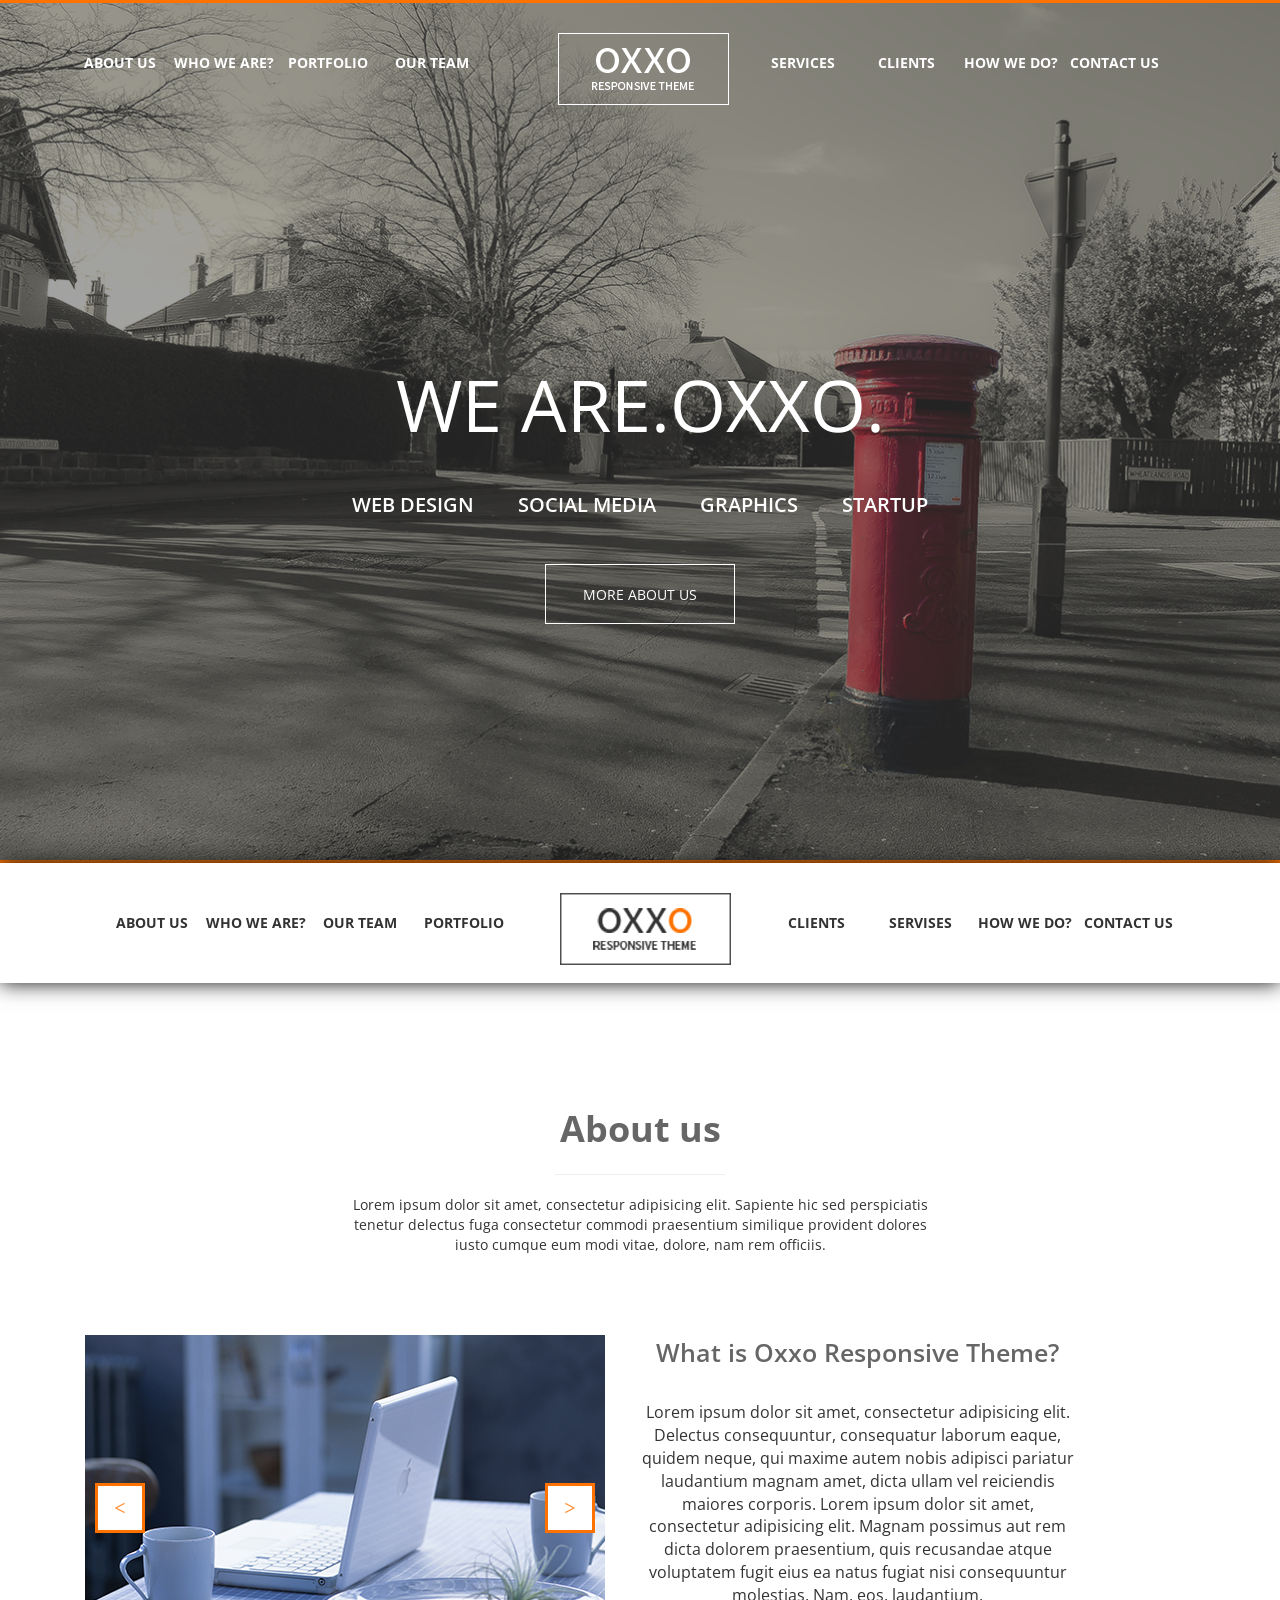
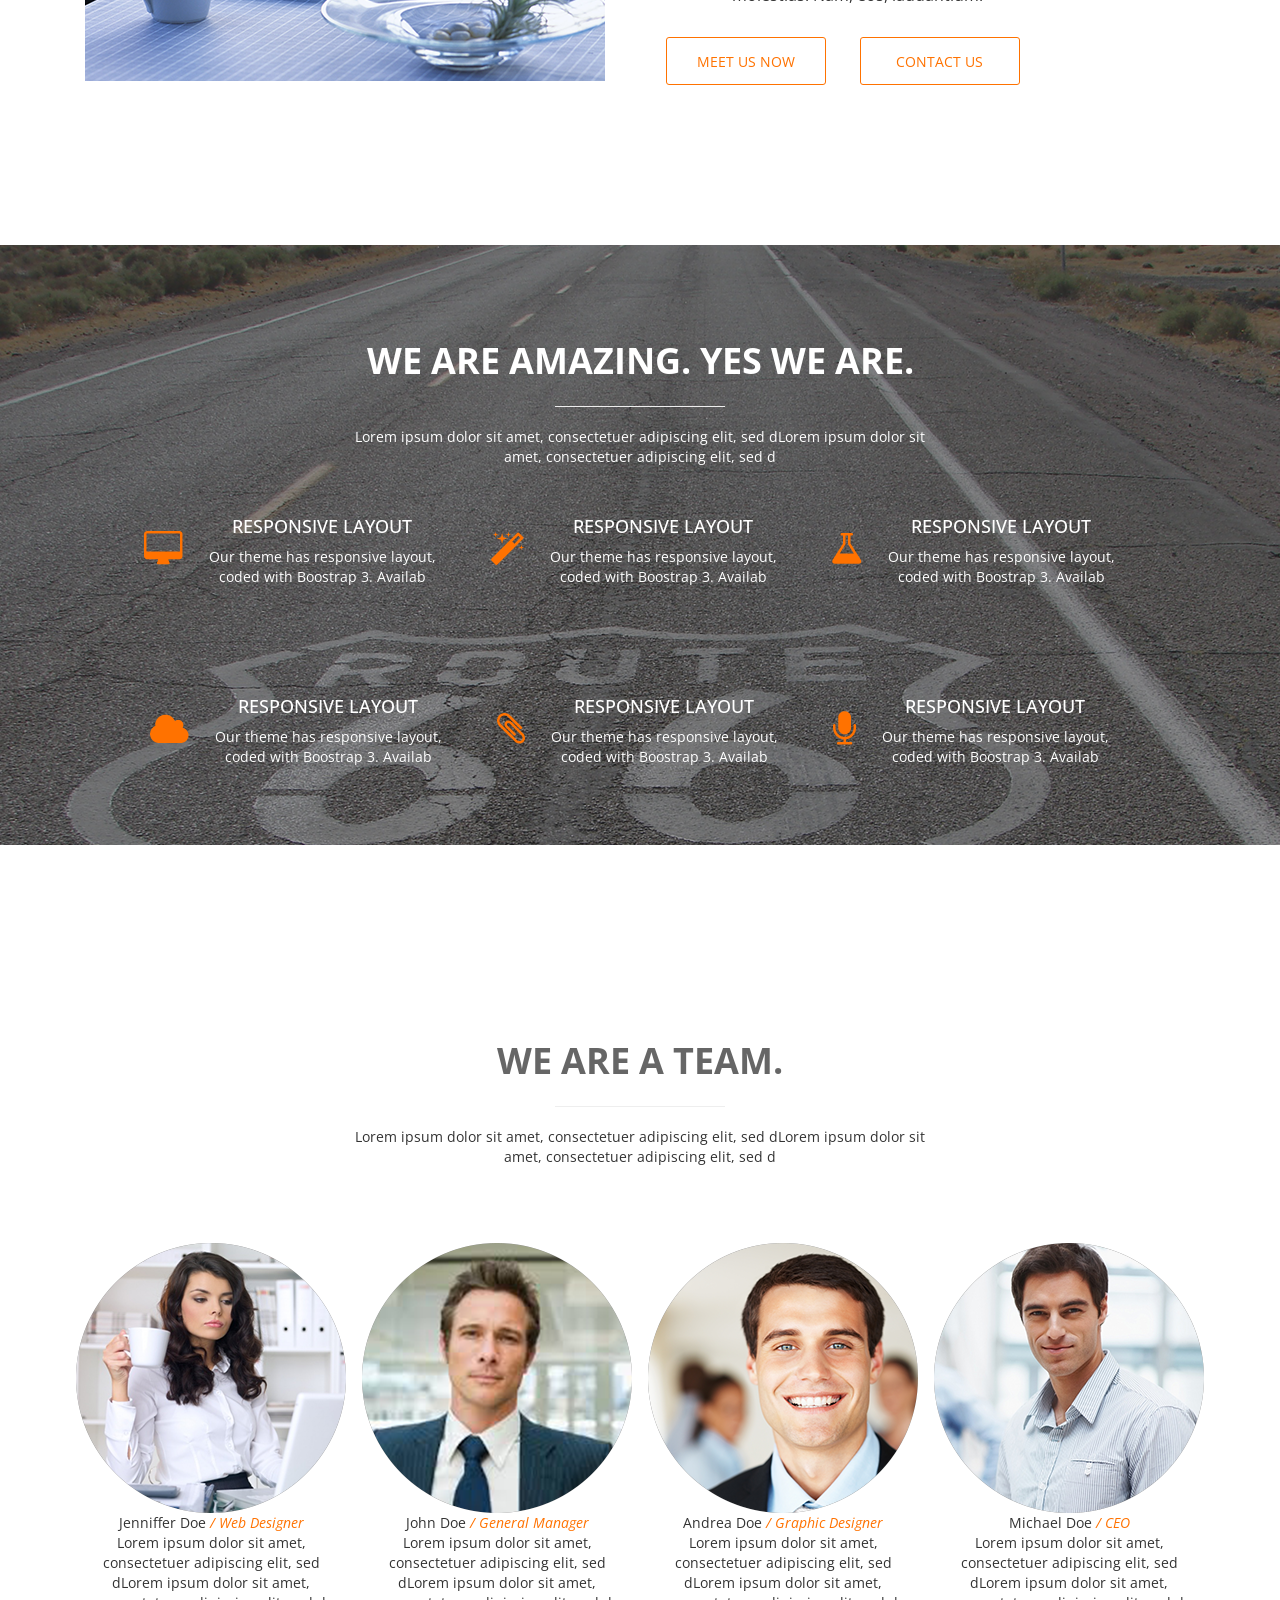
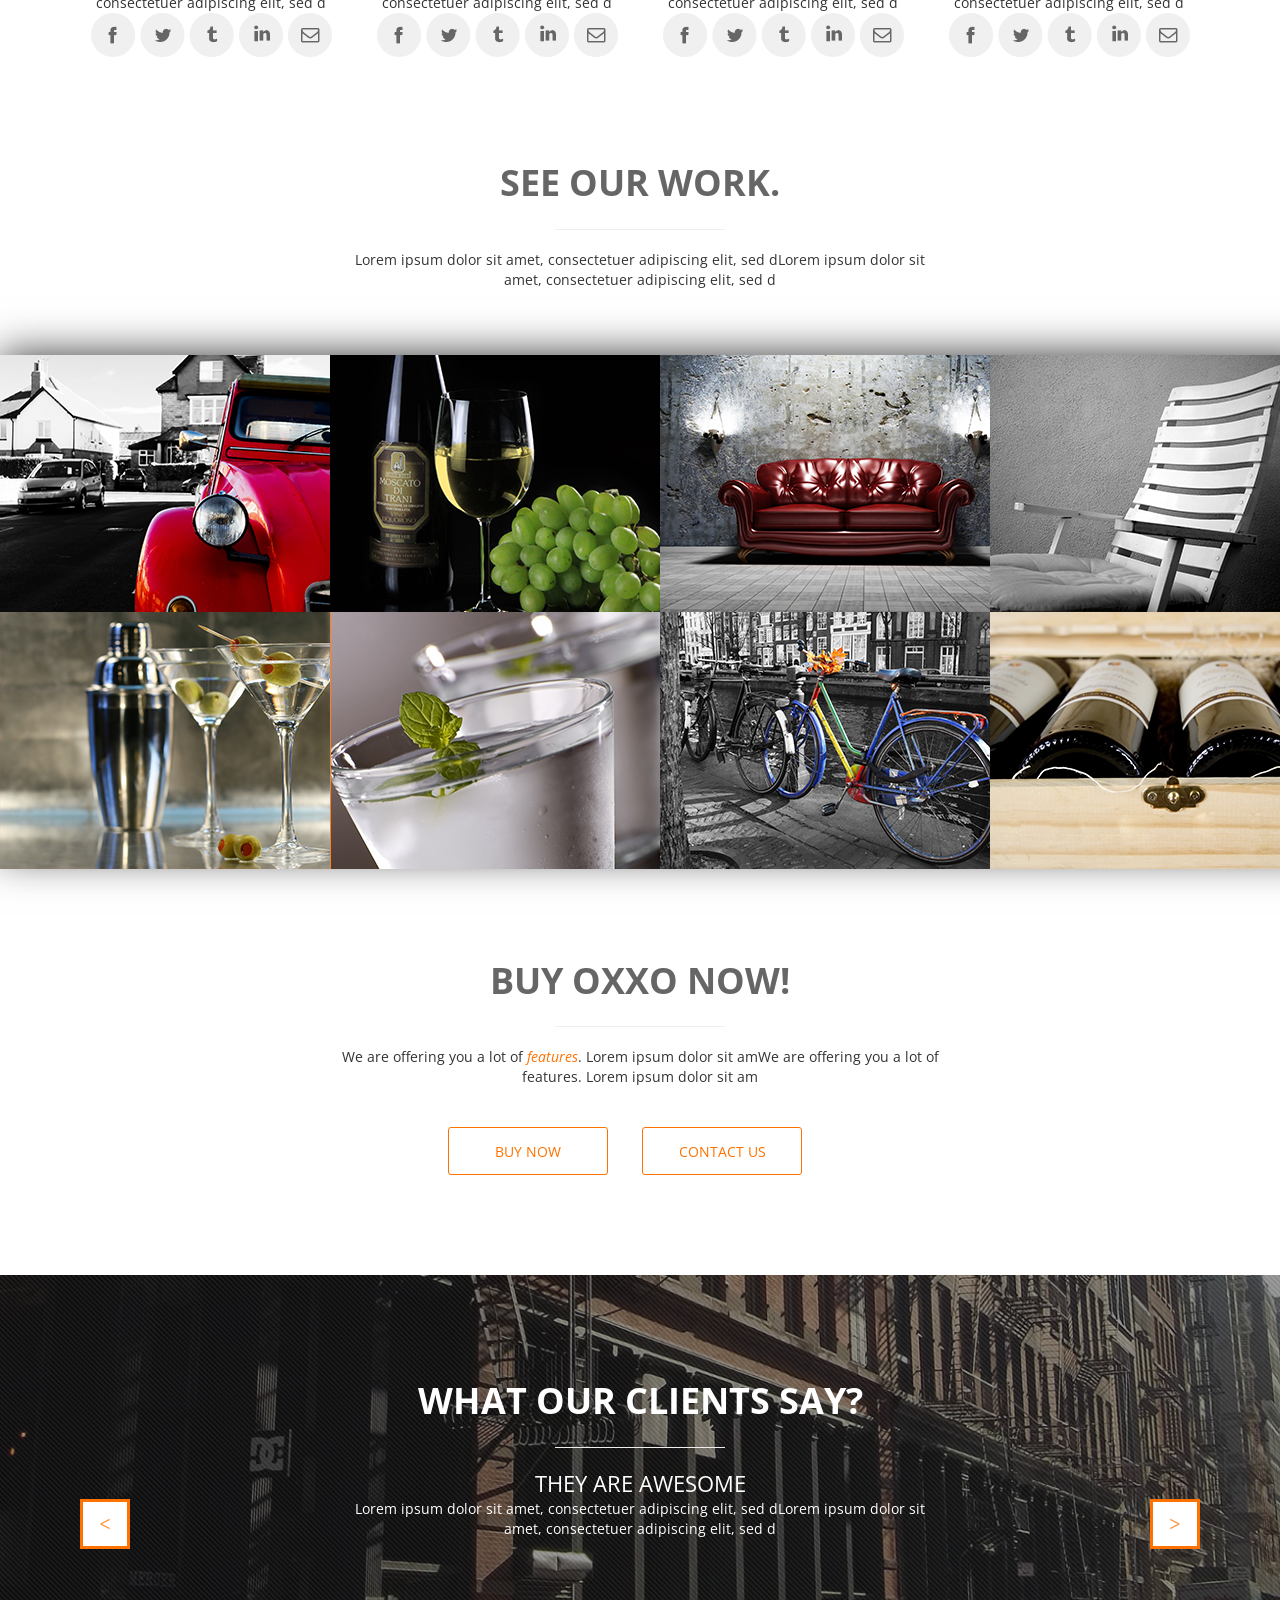
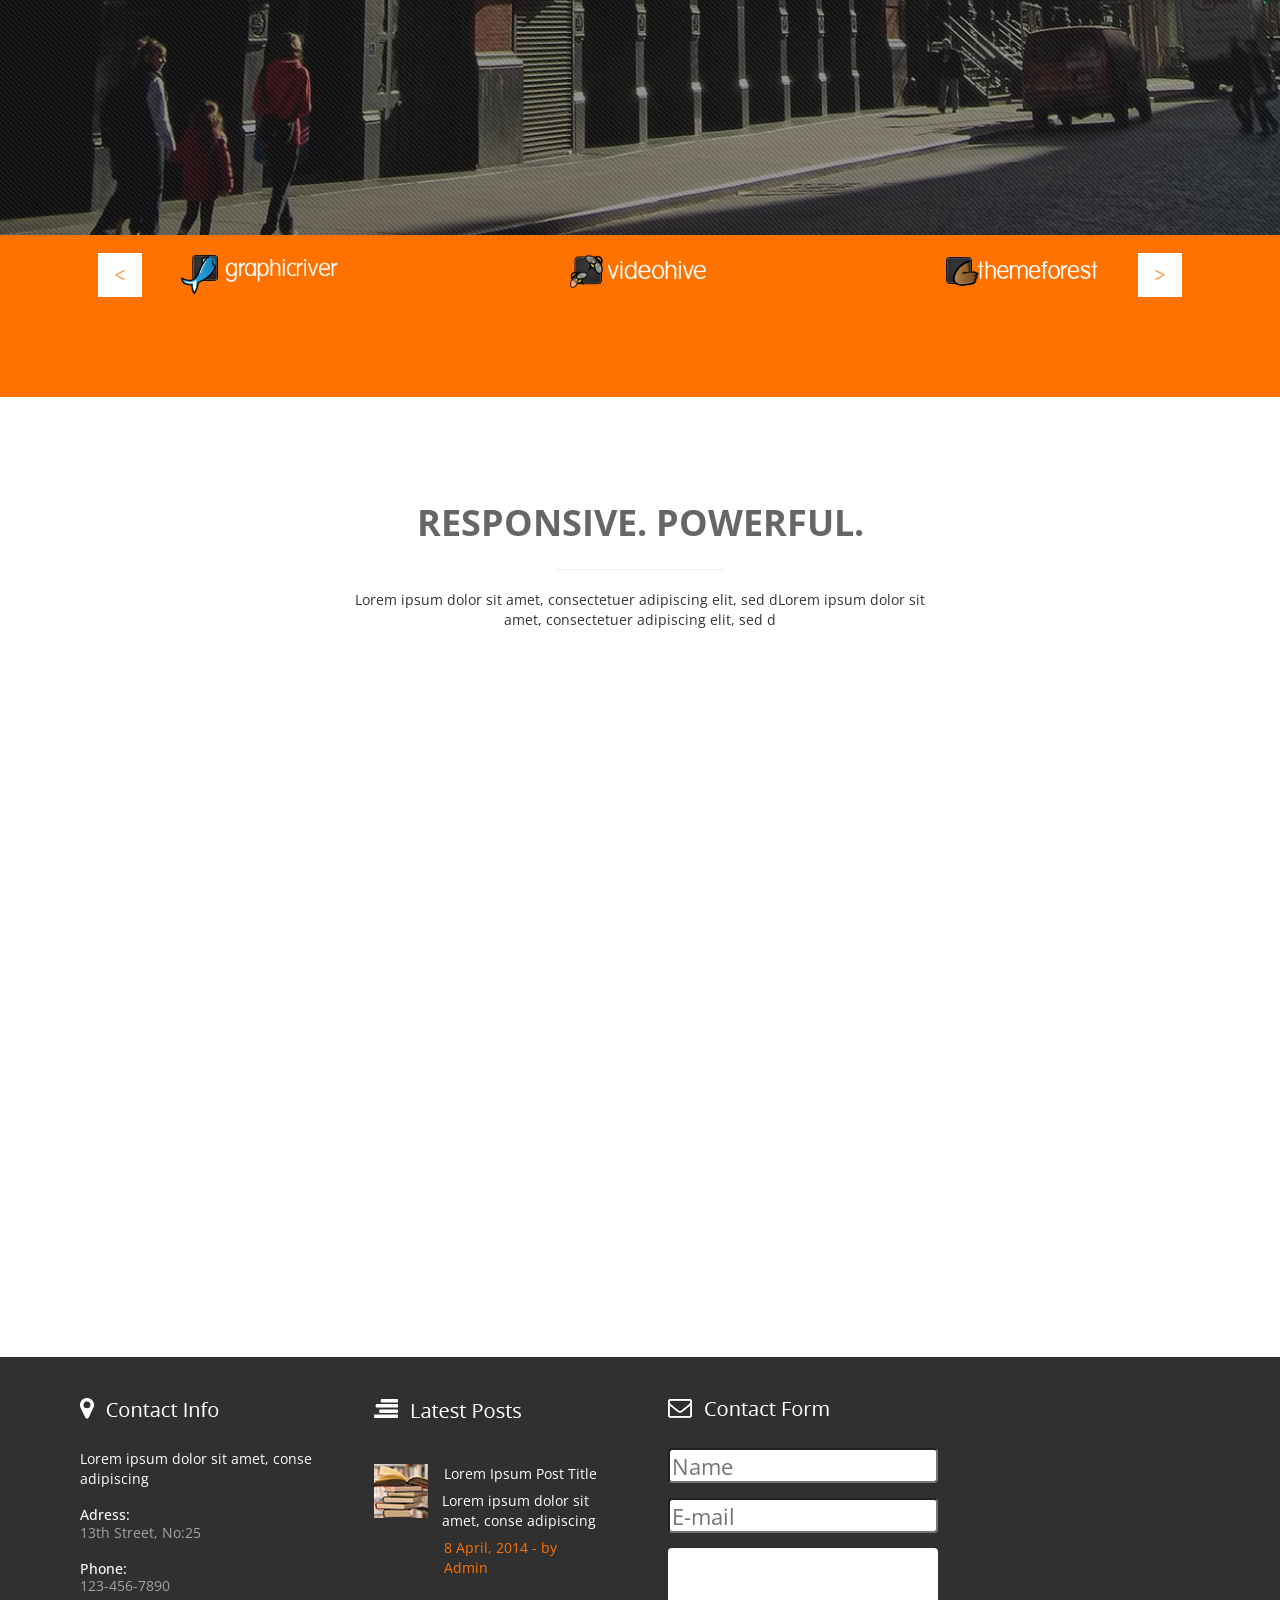
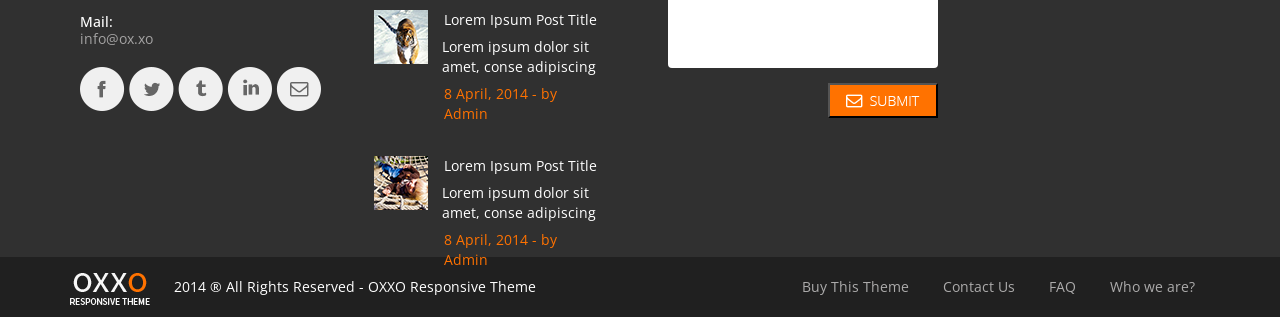
==== OXX/index.html @ 6d722ec5 "Add files via upload" ====
<!DOCTYPE html>
<html lang="en">
<head>
    <meta charset="UTF-8">
    <meta name="viewport" content="width=device-width, initial-scale=1">
    <title>OXXO</title>
    
    <!--  Adding styles -->
    <link rel="stylesheet" href="assets/css/bootstrap-theme.css">
    <link rel="stylesheet" href="assets/css/bootstrap.css">
    <link rel="stylesheet" href="assets/css/style.css">
    <link rel="stylesheet" type="text/css" href="slick/slick/slick.css"/>
    <link rel="stylesheet" type="text/css" href="slick/slick/slick-theme.css"/>
    <!--  Adding scripts -->
    <script type="text/javascript" src="assets/js/jquery-3.1.1.min.js"></script>
    <script type="text/javascript" src="assets/js/bootstrap.js"></script>
    <script type="text/javascript" src="assets/js/dics_par.js"></script>
    <script type="text/javascript" src="assets/js/slider.js"></script>
    <script type="text/javascript" src="assets/js/top_menu_script.js"></script>
</head>
<body>
    <div id="wrapper">
        <div id="headerMain" class="container-fluid block_860">
            <div id="header" class="header container">
                <ul class="navbar_ox navbar_ox_hdr col-lg-5 col-md-5" id="l_nav">
                    <li>About us</li>
                    <li>Who we are?</li>
                    <li>Portfolio</li>
                    <li>our team</li>
                </ul>
                <div class="col-lg-2 col-md-2"><a href="#" class="logo" id="logo_light"></a></div>
                <ul class="navbar_ox navbar_ox_hdr clo-lg-5 col-md-5" id="r_nav">
                    <li>Services</li>
                    <li>clients</li>
                    <li>how we do?</li>
                    <li>contact us</li>
                </ul>
            </div>
            <div id="disc" class="container">
                <div id="hdr_dics">we are.oxxo.</div>
                <div id="main_disc">
                    <ul>
                        <li>web design</li>
                        <li>social media</li>
                        <li>graphics</li>
                        <li>startup</li>
                    </ul>
                </div>
                <a href="#"><div id="btn_disc">More about us</div></a>
            </div>
        </div>
        <div class="aboutUs block_860 container-fluid">
            <div class="hdr_about header" id="hdr_about">
                 <div class="container">
                     <ul class="navbar_ox navbar_ox_abt col-lg-5 col-md-5" id="l_nav_abtus">
                    <li class="abt_top_menu top_menu"><p>About us</p></li>
                    <li class="who_top_menu top_menu"><p>Who we are?</p></li>
                    <li class="tm_top_menu top_menu"><p>our team</p></li>
                    <li class="prt_top_menu top_menu"><p>portfolio</p></li>
                </ul>
                <div class="col-lg-2 col-md-2"><a href="#" class="logo" id="logo_dark"></a></div>
                <ul class="navbar_ox navbar_ox_abt clo-lg-5 col-md-5" id="r_nav_abtus">
                    <li class="cl_top_menu top_menu"><p>clients</p></li>
                    <li class="srvs_top_menu top_menu"><p>servises</p></li>
                    <li class="how_top_menu top_menu"><p>how we do?</p></li>
                    <li class="cont_top_menu top_menu"><p>contact us</p></li>
                </ul>
                 </div>
            </div>
            <div class="container">
                <div id="abt_disc" class="desc_all">
                    <div id="abt_desc_head" class="hdr_hdr">About us</div>
                    <hr class="hdr_hr">
                    <div id="abt_desc_info" class="hdr_info">Lorem ipsum dolor sit amet, consectetur adipisicing elit. Sapiente hic sed perspiciatis tenetur delectus fuga consectetur commodi praesentium similique provident dolores iusto cumque eum modi vitae, dolore, nam rem officiis.</div>
                </div>
                <div id="ox_resp_th">
                    <div class="slider_resp_th col-lg-6 col-md-6">
                       <div class="slide">
                            <div id="slide_1" class="slider_abt"><img src="assets/images/slider_resp_th_1.png" alt=""></div>
                       </div>
                        <div class="slide">
                            <div id="slide_2" class="slider_abt"><img src="assets/images/slider_resp_th_1.png" alt=""></div>
                       </div>
                    </div>
                    <div id="desc_resp_th" class="col-lg-5 col-md-5">
                        <div id="desc_resp_th_hdr">What is Oxxo Responsive Theme?</div>
                        <div id="desc_resp_th_desc">Lorem ipsum dolor sit amet, consectetur adipisicing elit. Delectus consequuntur, consequatur laborum eaque, quidem neque, qui maxime autem nobis adipisci pariatur laudantium magnam amet, dicta ullam vel reiciendis maiores corporis. Lorem ipsum dolor sit amet, consectetur adipisicing elit. Magnam possimus aut rem dicta dolorem praesentium, quis recusandae atque voluptatem fugit eius ea natus fugiat nisi consequuntur molestias. Nam, eos, laudantium.</div>
                        <a href=""><div class="desc_resp_th_btn">meet us now</div></a>
                        <a href=""><div class="desc_resp_th_btn">contact us</div></a>
                    </div>
                </div>
            </div>
        </div>
        <div class="container-fluid" id="section">
            <div id="selection_header" class="desc_all">
                <div id="select_desc_hdr" class="hdr_hdr">WE ARE AMAZING. YES WE ARE.</div>
                <hr class="hdr_hr">
                <div id="select_desc_info" class="hdr_info">Lorem ipsum dolor sit amet, consectetuer adipiscing elit, sed dLorem ipsum dolor sit amet, consectetuer adipiscing elit, sed d</div>
            </div>
            <div id="propMain">
                <div class="props">
                    <div class="prop">
                        <img src="assets/images/prop_1.png" alt="">
                        <div class="prop_desc">
                            <h4>RESPONSIVE LAYOUT</h4>
                            <p>Our theme has responsive layout, coded with Boostrap 3. Availab</p>
                        </div>
                    </div>
                    <div class="prop">
                        <img src="assets/images/prop_2.png" alt="">
                        <div class="prop_desc">
                            <h4>RESPONSIVE LAYOUT</h4>
                            <p>Our theme has responsive layout, coded with Boostrap 3. Availab</p>
                        </div>
                    </div>
                    <div class="prop">
                        <img src="assets/images/prop_3.png" alt="">
                        <div class="prop_desc">
                            <h4>RESPONSIVE LAYOUT</h4>
                            <p>Our theme has responsive layout, coded with Boostrap 3. Availab</p>
                        </div>
                    </div>
                </div>
                <div class="props" id="props_2">
                    <div class="prop">
                        <img src="assets/images/prop_4.png" alt="">
                        <div class="prop_desc">
                            <h4>RESPONSIVE LAYOUT</h4>
                            <p>Our theme has responsive layout, coded with Boostrap 3. Availab</p>
                        </div>
                    </div>
                    <div class="prop">
                        <img src="assets/images/prop_5.png" alt="">
                        <div class="prop_desc">
                            <h4>RESPONSIVE LAYOUT</h4>
                            <p>Our theme has responsive layout, coded with Boostrap 3. Availab</p>
                        </div>
                    </div>
                    <div class="prop">
                        <img src="assets/images/prop_6.png" alt="">
                        <div class="prop_desc">
                            <h4>RESPONSIVE LAYOUT</h4>
                            <p>Our theme has responsive layout, coded with Boostrap 3. Availab</p>
                        </div>
                    </div>
                </div>
            </div>
        </div>
        <div id="teamMain" class="container">
            <div id="team_desc_top" class="desc_all">
                <div id="team_desc_top_hdr" class="hdr_hdr">WE ARE A TEAM.</div>
                <hr class="hdr_hr">
                <div id="team_dest_top_info" class="hdr_info">Lorem ipsum dolor sit amet, consectetuer adipiscing elit, sed dLorem ipsum dolor sit amet, consectetuer adipiscing elit, sed d</div>
            </div>
            <div id="team_ppl">
                <div class="pers_team">
                    <img src="assets/images/pers_team_1.png" alt="">
                    <div class="name-place">Jenniffer Doe <i>/ Web Designer</i></div>
                    <div class="pers_info">Lorem ipsum dolor sit amet, consectetuer adipiscing elit, sed dLorem ipsum dolor sit amet, consectetuer adipiscing elit, sed d</div>
                    <div class="social"><a href=""><img src="assets/images/social_1.png" alt=""></a></div>
                    <div class="social"><a href=""><img src="assets/images/social_2.png" alt=""></a></div>
                    <div class="social"><a href=""><img src="assets/images/social_3.png" alt=""></a></div>
                    <div class="social"><a href=""><img src="assets/images/social_4.png" alt=""></a></div>
                    <div class="social"><a href=""><img src="assets/images/social_5.png" alt=""></a></div>
                </div>
                <div class="pers_team">
                    <img src="assets/images/pers_team_2.png" alt="">
                    <div class="name-place">John Doe <i>/ General Manager</i></div>
                    <div class="pers_info">Lorem ipsum dolor sit amet, consectetuer adipiscing elit, sed dLorem ipsum dolor sit amet, consectetuer adipiscing elit, sed d</div>
                    <div class="social"><a href=""><img src="assets/images/social_1.png" alt=""></a></div>
                    <div class="social"><a href=""><img src="assets/images/social_2.png" alt=""></a></div>
                    <div class="social"><a href=""><img src="assets/images/social_3.png" alt=""></a></div>
                    <div class="social"><a href=""><img src="assets/images/social_4.png" alt=""></a></div>
                    <div class="social"><a href=""><img src="assets/images/social_5.png" alt=""></a></div>
                </div>
                <div class="pers_team">
                    <img src="assets/images/pers_team_3.png" alt="">
                    <div class="name-place">Andrea Doe <i>/ Graphic Designer</i></div>
                    <div class="pers_info">Lorem ipsum dolor sit amet, consectetuer adipiscing elit, sed dLorem ipsum dolor sit amet, consectetuer adipiscing elit, sed d</div>
                    <div class="social"><a href=""><img src="assets/images/social_1.png" alt=""></a></div>
                    <div class="social"><a href=""><img src="assets/images/social_2.png" alt=""></a></div>
                    <div class="social"><a href=""><img src="assets/images/social_3.png" alt=""></a></div>
                    <div class="social"><a href=""><img src="assets/images/social_4.png" alt=""></a></div>
                    <div class="social"><a href=""><img src="assets/images/social_5.png" alt=""></a></div>
                </div>
                <div class="pers_team">
                    <img src="assets/images/pers_team_4.png" alt="">
                    <div class="name-place">Michael Doe <i>/ CEO</i></div>
                    <div class="pers_info">Lorem ipsum dolor sit amet, consectetuer adipiscing elit, sed dLorem ipsum dolor sit amet, consectetuer adipiscing elit, sed d</div>
                    <div class="social"><a href=""><img src="assets/images/social_1.png" alt=""></a></div>
                    <div class="social"><a href=""><img src="assets/images/social_2.png" alt=""></a></div>
                    <div class="social"><a href=""><img src="assets/images/social_3.png" alt=""></a></div>
                    <div class="social"><a href=""><img src="assets/images/social_4.png" alt=""></a></div>
                    <div class="social"><a href=""><img src="assets/images/social_5.png" alt=""></a></div>
                </div>
            </div>
            <div class="desc_all" id="c_our_work">
                <div id="c_our_hdr" class="hdr_hdr">SEE OUR WORK.</div>
                <hr class="hdr_hr">
                <div id="c_our_info" class="hdr_info">Lorem ipsum dolor sit amet, consectetuer adipiscing elit, sed dLorem ipsum dolor sit amet, consectetuer adipiscing elit, sed d</div>
            </div>
        </div>
        <div id="portfolioMain" class="container-flux">
            <div class="portfolio-row">
                <div class="port" id="port_1"></div>
                <div class="port" id="port_2"></div>
                <div class="port" id="port_3"></div>
                <div class="port" id="port_4"></div>
            </div>
            <div class="portfolio-row">
                <div class="port" id="port_5"></div>
                <div class="port" id="port_6"></div>
                <div class="port" id="port_7"></div>
                <div class="port" id="port_8"></div>
            </div>
        </div>
        <div id="buyMain">
            <div id="buy_desc" class="desc_all">
                <div class="hdr_hdr">BUY OXXO NOW!</div>
                <hr class="hdr_hr">
                <div class="hdr_info" id="buy_info">We are offering you a lot of <i>features</i>. Lorem ipsum dolor sit amWe are offering you a lot of features. Lorem ipsum dolor sit am</div>
            </div>
            <a href=""><div class="desc_resp_th_btn">buy now</div></a>
            <a href=""><div class="desc_resp_th_btn">contact us</div></a>
        </div>
        <div class="s_client_main">
            <div class="s_client_top container-fluid">
               <div class="hdr_hdr s_client_hdr">WHAT OUR CLIENTS SAY?</div>
                <hr class="hdr_hr">
                <div class="s_client_slider container">
                   
                    <div class="desc_all">
                        <div class="hdr_p s_client_p">THEY ARE AWESOME</div>
                        <div class="hdr_info s_client_info">Lorem ipsum dolor sit amet, consectetuer adipiscing elit, sed dLorem ipsum dolor sit amet, consectetuer adipiscing elit, sed d</div>
                    </div>
                    <div class="desc_all">
                        <div class="hdr_p s_client_p">THEY ARE AWESOME</div>
                        <div class="hdr_info s_client_info">Lorem ipsum dolor sit amet, consectetuer adipiscing elit, sed dLorem ipsum dolor sit amet, consectetuer adipiscing elit, sed d
                        , consectetuer adipiscing elit, sed dLorem ipsum dolor sit amet, consec, consectetuer adipiscing elit, sed dLorem ipsum dolor sit amet, consect, consectetuer adipiscing elit, sed dLorem ipsum dolor sit amet, consect</div>
                        
                    </div>
                </div>
            </div>
            <div id="technMain" class="container-fluid">
                <div id="tech" class="container">
                    <div class="tech_slider">
                        <div class="cur_techn"><img src="assets/images/cur_techn_1.png" alt=""></div>
                        <div class="cur_techn"><img src="assets/images/cur_techn_2.png" alt=""></div>
                        <div class="cur_techn"><img src="assets/images/cur_techn_3.png" alt=""></div>
                        <div class="cur_techn"><img src="assets/images/cur_techn_4.png" alt=""></div>
                        <div class="cur_techn"><img src="assets/images/cur_techn_5.png" alt=""></div>
                        <div class="cur_techn"><img src="assets/images/cur_techn_6.png" alt=""></div>
                    </div>
                </div>
            </div>
        </div>
        <div id="how_do">
            <div class="desc_all"><div class="hdr_hdr">RESPONSIVE. POWERFUL.</div>
            <hr class="hdr_hr">
            <div class="hdr_info">Lorem ipsum dolor sit amet, consectetuer adipiscing elit, sed dLorem ipsum dolor sit amet, consectetuer adipiscing elit, sed d</div>
            </div>
            <div class="container-fluid">
        
            </div>
        </div>
        <footer class="footerMain">
            <div id="footer_top">
                <div class="container">
                    <div id="footer_main_inf">
                    <div class="footer_info_main">
                        <div class="footer_info_zag">
                            <img src="assets/images/footer_info_zag_1.png" alt="">
                            </div>
                            <div id="footer_info_text" class="f_i">Lorem ipsum dolor sit amet, conse adipiscing</div>
                            <div id="footer_info_adress" class="f_i">
                                <h5>Adress:</h5>
                                <p>13th Street, No:25</p>
                            </div>
                            <div id="footer_info_phone" class="f_i">
                                <h5>Phone:</h5>
                                <p>123-456-7890</p>
                            </div>
                            <div id="footer_info_mail" class="f_i">
                                <h5>Mail:</h5>
                                <p>info@ox.xo</p>
                            </div>
                            <div id="footer_socials">
                                <div class="social"><a href=""><img src="assets/images/social_1.png" alt=""></a></div>
                                <div class="footer_social"><a href=""><img src="assets/images/social_2.png" alt=""></a></div>
                                <div class="footer_social"><a href=""><img src="assets/images/social_3.png" alt=""></a></div>
                                <div class="footer_social"><a href=""><img src="assets/images/social_4.png" alt=""></a></div>
                                <div class="footer_social"><a href=""><img src="assets/images/social_5.png" alt=""></a></div>
                            </div>
                    </div>
<!--
                        <div class="footer_info_main">
                        <div class="footer_info_zag">
                            <img src="assets/images/footer_info_zag_1.png" alt="">
                            </div>
                            <div id="footer_info_text" class="f_i">Lorem ipsum dolor sit amet, conse adipiscing</div>
                            <div id="footer_info_adress" class="f_i">
                                <h5>Adress:</h5>
                                <p>13th Street, No:25</p>
                            </div>
                            <div id="footer_info_phone" class="f_i">
                                <h5>Phone:</h5>
                                <p>123-456-7890</p>
                            </div>
                            <div id="footer_info_mail" class="f_i">
                                <h5>Mail:</h5>
                                <p>info@ox.xo</p>
                            </div>
                            <div id="footer_socials">
                                <div class="social"><a href=""><img src="assets/images/social_1.png" alt=""></a></div>
                                <div class="footer_social"><a href=""><img src="assets/images/social_2.png" alt=""></a></div>
                                <div class="footer_social"><a href=""><img src="assets/images/social_3.png" alt=""></a></div>
                                <div class="footer_social"><a href=""><img src="assets/images/social_4.png" alt=""></a></div>
                                <div class="footer_social"><a href=""><img src="assets/images/social_5.png" alt=""></a></div>
                            </div>
                    </div>
-->
                    <div class="footer_info_main">
                        <div class="footer_info_zag">
                            <img src="assets/images/footer_info_zag_2.png" alt="">
                            </div>
                            <div class="footer_news">
                                <img src="assets/images/news_img_1.png" alt="">
                                <div class="footer_news_desc">
                                    <div class="news_zag">Lorem Ipsum Post Title</div>
                                    <div class="news_info">Lorem ipsum dolor sit amet, conse adipiscing </div>
                                    <div class="news_date">8 April, 2014 - by Admin</div>
                                    </div>
                            </div>
                            <div class="footer_news">
                                <img src="assets/images/news_img_2.png" alt="">
                                <div class="footer_news_desc">
                                    <div class="news_zag">Lorem Ipsum Post Title</div>
                                    <div class="news_info">Lorem ipsum dolor sit amet, conse adipiscing </div>
                                    <div class="news_date">8 April, 2014 - by Admin</div>
                                    </div>
                            </div>
                            <div class="footer_news">
                                <img src="assets/images/news_img_3.png" alt="">
                               <div class="footer_news_desc">
                                    <div class="news_zag">Lorem Ipsum Post Title</div>
                                    <div class="news_info">Lorem ipsum dolor sit amet, conse adipiscing </div>
                                    <div class="news_date">8 April, 2014 - by Admin</div>
                                    </div>
                            </div>
                    </div>
                    
                    <div class="footer_info_main">
                        <div class="footer_info_zag">
                            <img src="assets/images/footer_info_zag_4.png" alt="">
                            </div>
                        <input placeholder="Name" type="text" class="con_field con_field_inp" id="name_field">
                        <input placeholder="E-mail" type="email" class="con_field con_field_inp" id="email">
                        <div contenteditable="true" class="con_field" id="mes_field"></div>
                        <input id="mes_submit" type="button"> 
                    </div>
                    </div>
                </div>
            </div>
            <div id="footer_bot">
                <div class="container">
                    <div id="footer_logo"><img src="assets/images/footer_logo.png" alt=""></div>
                    <div id="footer_copy">2014 ® All Rights Reserved - OXXO Responsive Theme </div>
                    <div class="footer_ul">
                        <li><a href="">Buy This Theme</a></li>
                        <li><a href="">Contact Us</a></li>
                        <li><a href="">FAQ</a></li>
                        <li><a href="">Who we are?</a></li>
                    </div>
                </div>
            </div>
        </footer>
    </div>
    <script type="text/javascript" src="slick/slick/slick.min.js"></script>
</body>
</html>
---- OXX/assets/css/style.css ----
@import url('https://fonts.googleapis.com/css?family=Open+Sans:400,700,600');

* {
    font-family: Open Sans,sans-serif;
}
.block_860 {
    height: 860px;
    border-top: 3px #ff7200 solid;
    background: #fff;
}
#headerMain {
    border-top: 3px #ff7200 solid;
    background: url(../images/header_bg_image.png) no-repeat center center;
    -webkit-background-size: cover;
    background-size: cover;
}
.header {
    height: 120px;
    line-height: 120px;
    padding: 0;
}
.navbar_ox {
    display: inline-block;
}
.navbar_ox li {
    display: inline-block;
    width: 100px;
    height: 40px;
    line-height: 40px;
    text-align: center;
    border-radius: 4px;
}
.navbar_ox li {
    font-family: Open Sans, sans-serif;
    font-size: 14px;
    font-weight: 700;
    text-transform: uppercase;
    display: inline-block;
    text-decoration: none;
    
}
.navbar_ox_hdr li {
    color: #fff;
}
.navbar_ox li:hover {
    width: 100px;
    height: 40px;
    background: #343434;
}
.navbar_ox_hdr li:hover {
    color: #ff7200;
}
.choosed {
    background: #343434;
    color: #fff;
    z-index: 5;
    border-radius: 4px;
}
.top_menu:hover {
    color: #fff;
    cursor: pointer;
}
.top_menu p {
    margin: 0;
    padding: 0;
}
.top_menu p:hover {
    color: #fff;
}
#l_nav,
#l_nav_abtus {
    float: left;
    
}
#l_nav li
#l_nav_abtus li {
    margin-right: 10px;
}
#r_nav,
#r_nav_abtus {
    float: right;
}
#r_nav li
#r_nav_abtus li {
    margin-left: 10px;
}
.logo {
    height: 72px;
    width: 171px;
    display: inline-block;
    margin: 30px 0;
}
#logo_light {
    background-image: url(../images/logo.png);
}

#disc {
    text-align: center;
    margin: 0 auto;
    text-align: center;
    padding: 0;
    margin-top: 230px;
}
#hdr_dics {
    display: inline-block;
    color: #fff;
    text-transform: uppercase;
    font-size: 72px;
    margin: 0 auto;
    margin-bottom: 35px;
}

#main_disc {
    margin-bottom: 35px;
}
#main_disc ul {
    display: inline-block;
    padding: 0;
    cursor: default;
}
#main_disc ul li {
    display: inline-block;
    margin: 0 20px;
    font-size: 20px;
    font-weight: 600;
    color: #fff;
    text-transform: uppercase;
}
#main_disc ul li:hover {
    color: #ff7200;
    cursor: default;
}
#btn_disc {
    display: inline-block;
    width: 190px;
    height: 60px;
    text-align: center;
    line-height: 60px;
    color: #fff;
    border: 1px #fff solid;
    text-transform: uppercase;
}
.aboutUs {
    padding: 0;
    text-align: center;
    z-index: 2;
}
.hdr_about {
    box-shadow: 0 0 20px #111;
    position: relative;
    background: #fff;
    margin: 0 auto;
    width: 100%;
    z-index: 5;
    
}
.animate {
    padding-top: 120px;
}
.anim {
    position: fixed;
    top: 0;
}
#logo_dark {
    background-image: url(../images/logo_dark.png);
}
#abt_disc {
    margin-top: 120px;
    margin-bottom: 80px;
}
.desc_all {
    text-align: center;
}
.hdr_hdr {
    font-size: 36px;
    font-weight: 700;
    color: #666;
}
.hdr_hr {
    width: 170px;
    color: #666;
}
.hdr_p {
    font-size: 22px;
}
.hdr_info {
    width: 600px;
    display: inline-block;
}
#abt_disc hr {
    background-color: #666;
}
.slider_resp_th {
    width: 550px;
    z-index: 3;
    float: left;
}
.slick-prev,
.slick-next {
    z-index: 3;
}
#desc_resp_th_hdr {
    font-size: 25px;
    font-weight: 600;
    color: #666;
    margin-bottom: 30px;
}
#desc_resp_th_desc {
    font-size: 16px;
    margin-bottom: 30px;
}
.desc_resp_th_btn {
    width: 160px;
    height: 48px;
    background: #fff;
    border: 1px #ff7200 solid;
    border-radius: 3px;
    display: inline-block;
    margin-right: 30px;
    text-align: center;
    line-height: 48px;
    text-transform: uppercase;
    color: #ff7200;
}
.desc_resp_th_btn:hover {
    color: #fff;
    background: #ff7200;
}
#section {
    margin-top: 125px;
    background: url(../images/section_bg.png) no-repeat center bottom;
    -webkit-background-size: cover;
    background-size: cover;
    height: 600px;
    margin-bottom: 100px;
}
#select_desc_hdr {
    color: #fff;
    margin-top: 90px;
}
#selection_header hr {
    background-color: #fff;   
}
#select_desc_info {
    color: #fff;
    margin-bottom: 40px;
}
.props {
   text-align: center;
}
.prop {
    display: inline-block;
    margin: 0  15px;
    height: 80px;
    margin-bottom: 100px;
    
}
.prop h4 {
    font-size: 18px;
    
}
.prop img {
    margin-bottom: 60px;
}
.prop_desc {
    display: inline-block;
    padding: 0;
    color: #fff;
    width: 270px;
}
#teamMain {
    height: 1010px;
}
#team_desc_top {
    margin-top: 90px;
    margin-bottom: 76px;
}
.pers_team {
    display: inline-block;
    margin: 0 6px;
    text-align: center;
    width: 270px;
    margin-bottom: 100px;
}
.pers_team i {
    color: #ff7200;
}
.social,
.footer_social {
    display: inline-block;
}
#portfolioMain {
    height: auto;
    background: #fff;
    text-align: center;
    box-shadow: 0 0 40px;
    width: 1320px;
    margin: 0 auto;
    margin-bottom: 100px;;
}
.portfolio-row {
    height: 250px;
    width: 1320px;
    margin: 0 auto;
}
.port {
    display: inline-block;
    width: 330px;
    height: 257px;
    float: left;
}
#port_1 {
    background: url(../images/port_1.png);
}
#port_2 {
    background: url(../images/port_2.png);
}
#port_3 {
    background: url(../images/port_3.png);
}
#port_4 {
    background: url(../images/port_4.png);
}
#port_5 {
    background: url(../images/port_5.png);
}
#port_6 {
    background: url(../images/port_6.png);
}
#port_7 {
    background: url(../images/port_7.png);
}
#port_8 {
    background: url(../images/port_8.png);
}
#buyMain {
    text-align: center;
}
#buy_info i {
    color: #ff7200;
}
#buy_info {
    margin-bottom: 40px;
}
.s_client_main {
    margin-top: 100px;
}
.s_client_top {
    background: url(../images/c_say_bg.png);
    -webkit-background-size: cover;
    background-size: cover;
    height: 560px;
    padding-top: 100px;;
}
.s_client_hdr,
.s_client_p, 
.s_client_info {
    color: #fff;
    text-align: center;
}
#technMain {
    height: 162px;
    background: #ff7200;
    text-align: center;
}
#tech {
    text-align: center;
}
.cur_techn img {
    height: 80px;
    width: 170px;
    margin: 0 auto;
}

.tech_slider {
    text-align: center;
    margin: 0 auto;
}
#how_do {
    height: 960px;
    padding-top: 100px;
}

.footerMain {
    width: 100%;
}
#footer_top {
    height: 500px;
    background: #303030;
    padding-top: 40px;
}
.footer_info_main {
    display: inline-table;
    width: 270px;
    height: 400px;
    margin: 0 10px;
}
.footer_info_zag {
    margin-bottom: 30px;
}
#footer_main_inf {
    
}
.f_i {
    color: #fff;
    margin-bottom: 18px;
}
.f_i h5 {
    color: #fff;
    margin: 0;
}
.f_i p {
    color: #a4a3a3;
    margin: 0;
}
.footer_news {
    height: ;
    display: inline-block;
    width: 230px;
    margin: 16px 0;
    color: #fff;
}
.footer_news_desc {
    width: 160px;
    display: inline-block;
    float: right;
}
.news_zag,
.news_info, 
.news_date {
    display: inline-block;
    margin-bottom: 7px;
    float: left;
}
.news_date {
    margin: 0;
}
.news_info {
    width: 162px;
    float: right
}
.news_date {
    color: #ff7200;
}
.con_field {
    width: 270px;
    background: #fff;
    border-radius: 4px;
    margin-bottom: 15px;
}
.con_field_inp {
    height: 35px;
    font-size: 22px;
}
#mes_field {
    font-size: 18px;
    height: 120px;
    overflow: auto;
}
#mes_submit {
    background: url(../images/mes_submit.png) no-repeat;
    background-position: center;
    background-color: #ff7200;
    height: 35px;
    float: right;
    width: 110px;
    
}
#footer_bot {
    background: #202020;
    height: 60px;
    line-height: 60px;
}
#footer_logo {
    display: inline-block;
}
#footer_copy {
    display: inline-block;
    color: #fff;
    margin-left: 20px;
}
.footer_ul {
    display: inline-block;
    float: right;
}
.footer_ul li {
    display: inline-block;
    
}
.footer_ul li a {
    display: inline-block;
    color: #acabab;
    margin: 0 15px;
}
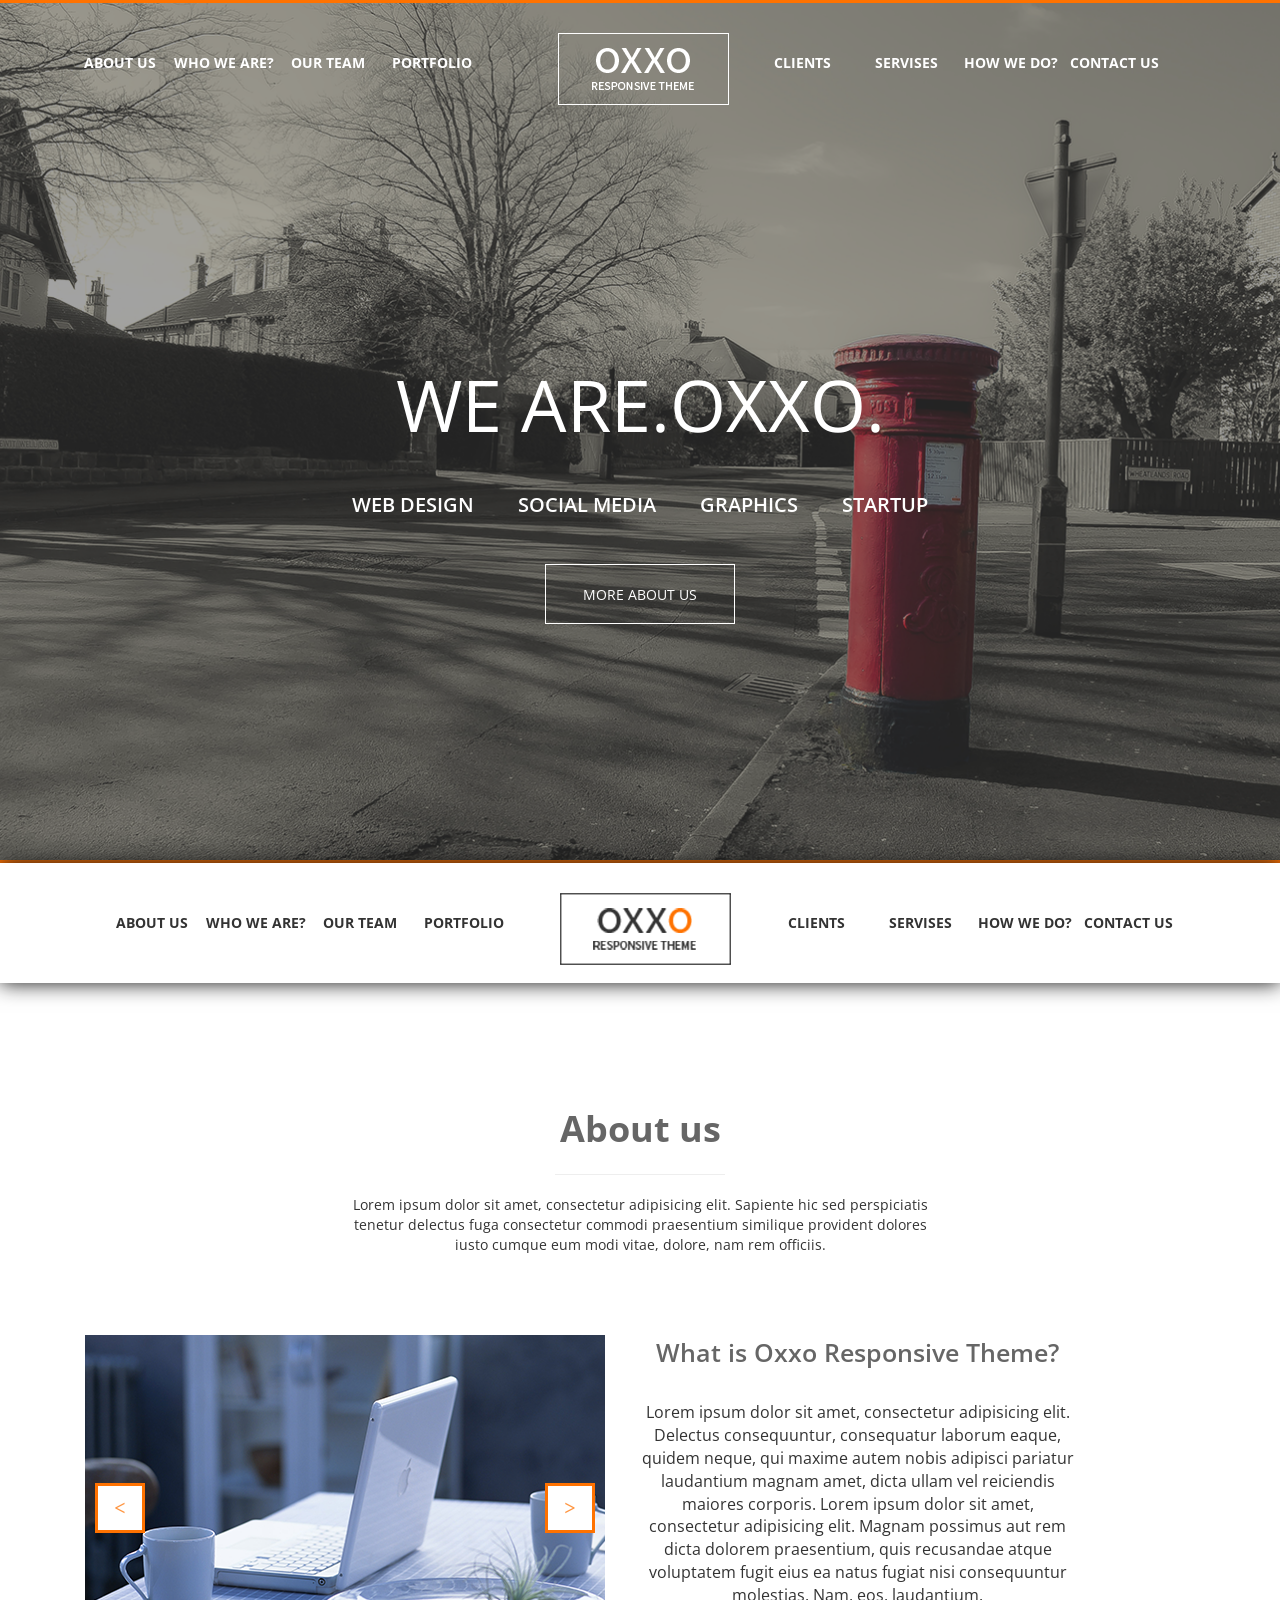
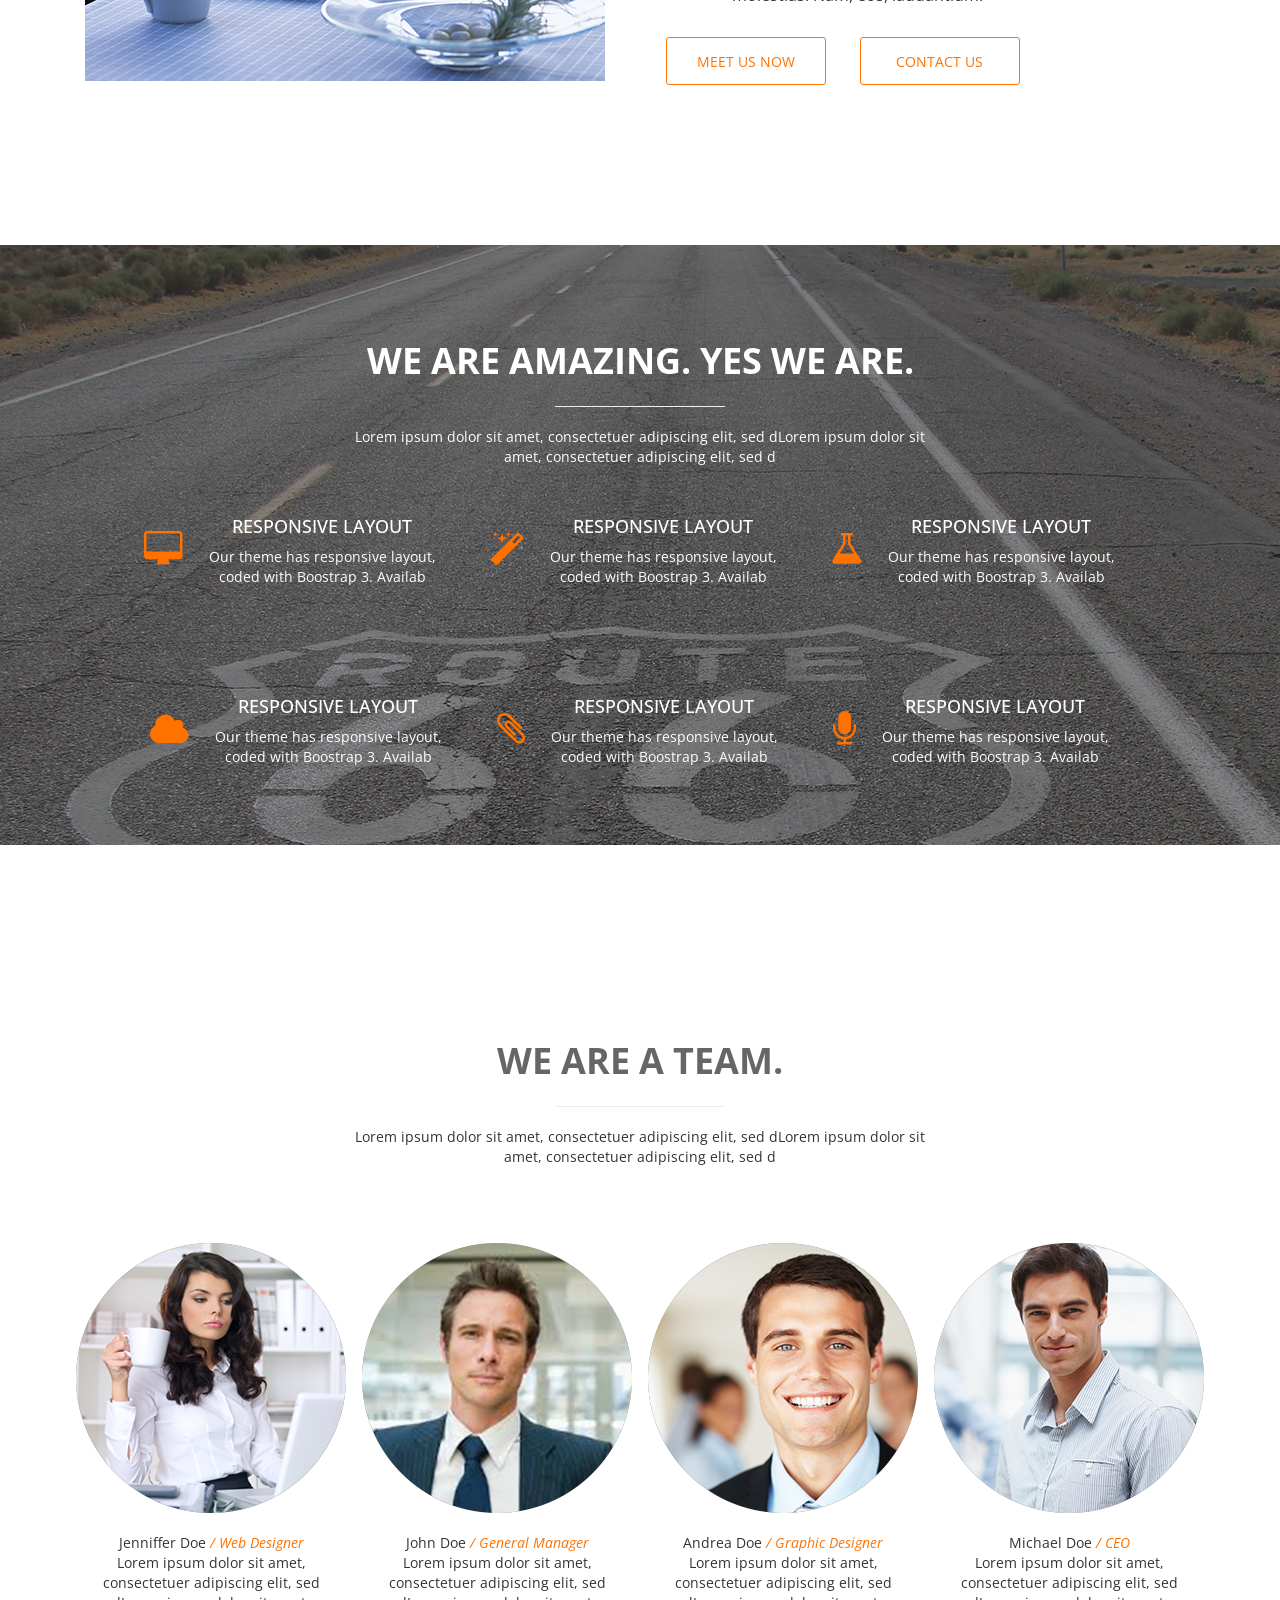
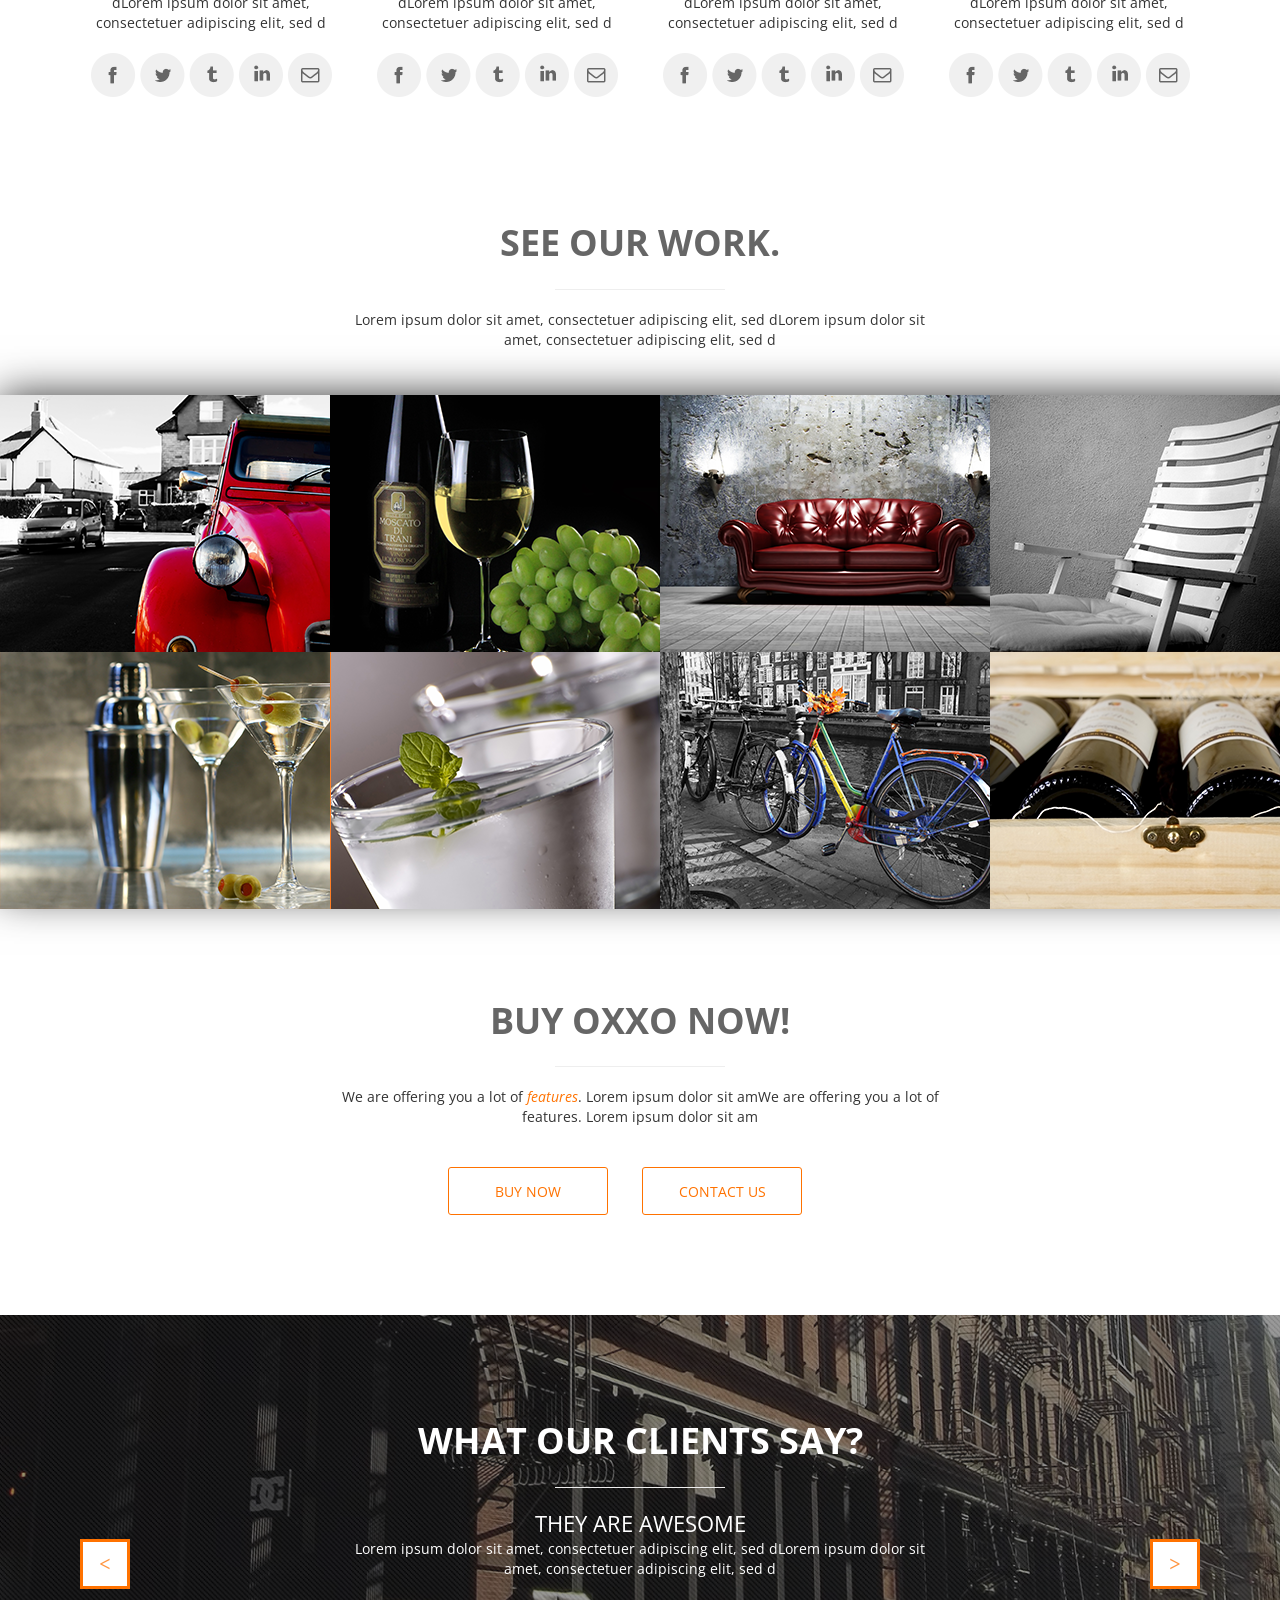
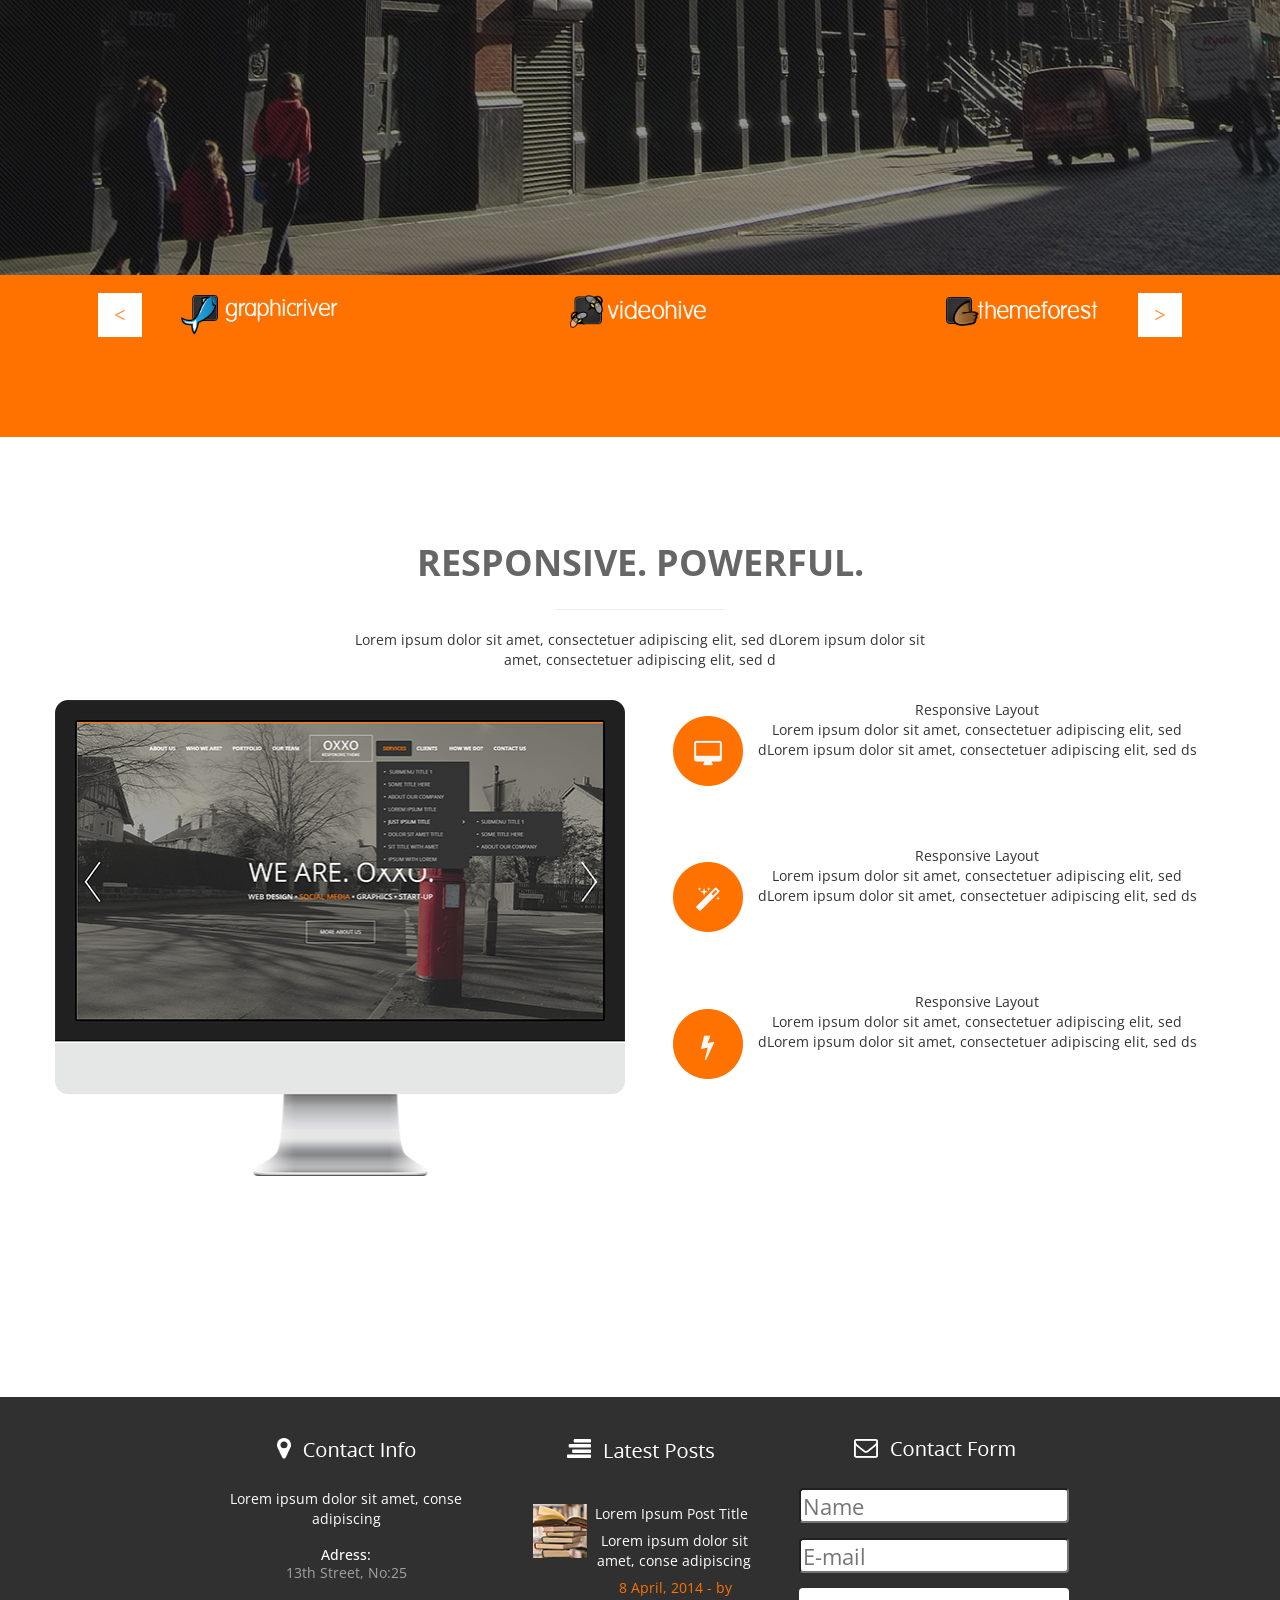
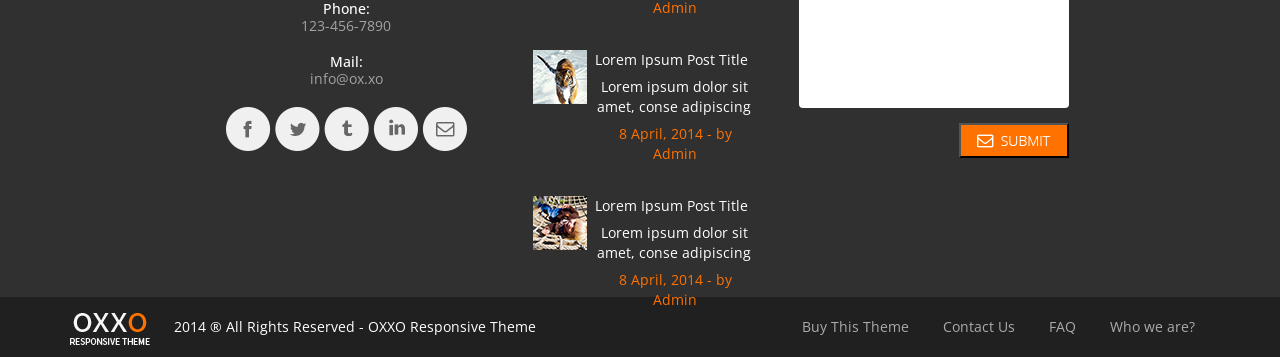
==== commit c387ffb0: "Add files via upload" ====
--- a/OXX/index.html
+++ b/OXX/index.html
@@ -23,17 +23,17 @@
         <div id="headerMain" class="container-fluid block_860">
             <div id="header" class="header container">
                 <ul class="navbar_ox navbar_ox_hdr col-lg-5 col-md-5" id="l_nav">
-                    <li>About us</li>
-                    <li>Who we are?</li>
-                    <li>Portfolio</li>
-                    <li>our team</li>
+                    <li class="abt_top_menu top_menu"><p>About us</p></li>
+                    <li class="who_top_menu top_menu"><p>Who we are?</p></li>
+                    <li class="tm_top_menu top_menu"><p>our team</p></li>
+                    <li class="prt_top_menu top_menu"><p>portfolio</p></li>
                 </ul>
                 <div class="col-lg-2 col-md-2"><a href="#" class="logo" id="logo_light"></a></div>
                 <ul class="navbar_ox navbar_ox_hdr clo-lg-5 col-md-5" id="r_nav">
-                    <li>Services</li>
-                    <li>clients</li>
-                    <li>how we do?</li>
-                    <li>contact us</li>
+                    <li class="cl_top_menu top_menu"><p>clients</p></li>
+                    <li class="srvs_top_menu top_menu"><p>servises</p></li>
+                    <li class="how_top_menu top_menu"><p>how we do?</p></li>
+                    <li class="cont_top_menu top_menu"><p>contact us</p></li>
                 </ul>
             </div>
             <div id="disc" class="container">
@@ -255,12 +255,36 @@
             </div>
         </div>
         <div id="how_do">
-            <div class="desc_all"><div class="hdr_hdr">RESPONSIVE. POWERFUL.</div>
+            <div class="desc_all" id="resp_hdr">
+            <div class="hdr_hdr">RESPONSIVE. POWERFUL.</div>
             <hr class="hdr_hr">
             <div class="hdr_info">Lorem ipsum dolor sit amet, consectetuer adipiscing elit, sed dLorem ipsum dolor sit amet, consectetuer adipiscing elit, sed d</div>
             </div>
-            <div class="container-fluid">
-        
+            <div class="responsive">
+               <img id="pc_view" src="assets/images/pc_view.png" alt="">
+                <div id="resps">
+                    <div class="resp">
+                    <img src="assets/images/resp_icon_1.png" alt="">
+                   <div class="resp_info_main">
+                        <div class="resp_zag">Responsive Layout</div>
+                        <div class="resp_info">Lorem ipsum dolor sit amet, consectetuer adipiscing elit, sed dLorem ipsum dolor sit amet, consectetuer adipiscing elit, sed ds</div>
+                   </div>
+                </div>
+                <div class="resp">
+                    <img src="assets/images/resp_icon_2.png" alt="">
+                     <div class="resp_info_main">
+                        <div class="resp_zag">Responsive Layout</div>
+                        <div class="resp_info">Lorem ipsum dolor sit amet, consectetuer adipiscing elit, sed dLorem ipsum dolor sit amet, consectetuer adipiscing elit, sed ds</div>
+                   </div>
+                </div>
+                <div class="resp">
+                    <img src="assets/images/resp_icon_3.png" alt="">
+                    <div class="resp_info_main">
+                        <div class="resp_zag">Responsive Layout</div>
+                        <div class="resp_info">Lorem ipsum dolor sit amet, consectetuer adipiscing elit, sed dLorem ipsum dolor sit amet, consectetuer adipiscing elit, sed ds</div>
+                   </div>
+                </div>
+                </div>
             </div>
         </div>
         <footer class="footerMain">
--- a/OXX/assets/css/style.css
+++ b/OXX/assets/css/style.css
@@ -233,13 +233,15 @@
     background-size: cover;
     height: 600px;
     margin-bottom: 100px;
+    text-align: center;
 }
 #select_desc_hdr {
     color: #fff;
     margin-top: 90px;
 }
-#selection_header hr {
-    background-color: #fff;   
+#selection_header {
+    display: inline-block;
+    display: inline-block;
 }
 #select_desc_info {
     color: #fff;
@@ -285,6 +287,10 @@
 .pers_team i {
     color: #ff7200;
 }
+.pers_team img,
+.pers_info {
+    margin-bottom: 20px;
+}
 .social,
 .footer_social {
     display: inline-block;
@@ -296,7 +302,8 @@
     box-shadow: 0 0 40px;
     width: 1320px;
     margin: 0 auto;
-    margin-bottom: 100px;;
+    margin-top: 40px;
+    margin-bottom: 100px;
 }
 .portfolio-row {
     height: 250px;
@@ -379,8 +386,51 @@
 #how_do {
     height: 960px;
     padding-top: 100px;
-}
-
+    text-align: center;
+}
+.responsive {
+    width: 1170px;;
+    height: 477px;
+    margin: 0 auto;
+    text-align: center;
+}
+#resp_hdr {
+    margin-bottom: 30px;
+}
+.resp img,
+.resp_info_main,
+.resp_info {
+    display: inline-block;  
+}
+#resps,
+#pc_view {
+    display: inline-table;
+    height: 477px;
+    width: 570px;
+}
+#pc_view {
+    float: left
+}
+#resps {
+    float: right;
+}
+/*
+#pc_view,
+#resps,
+.resp_zag,
+.resp_info {
+    display: inline-table;
+}
+*/
+#resps {
+    margin-left: 30px;
+}
+.resp {
+    margin-bottom: 60px;
+}
+.resp_info {
+    width: 460px;
+}
 .footerMain {
     width: 100%;
 }
@@ -399,7 +449,8 @@
     margin-bottom: 30px;
 }
 #footer_main_inf {
-    
+    margin: 0 auto;
+    text-align: center;
 }
 .f_i {
     color: #fff;
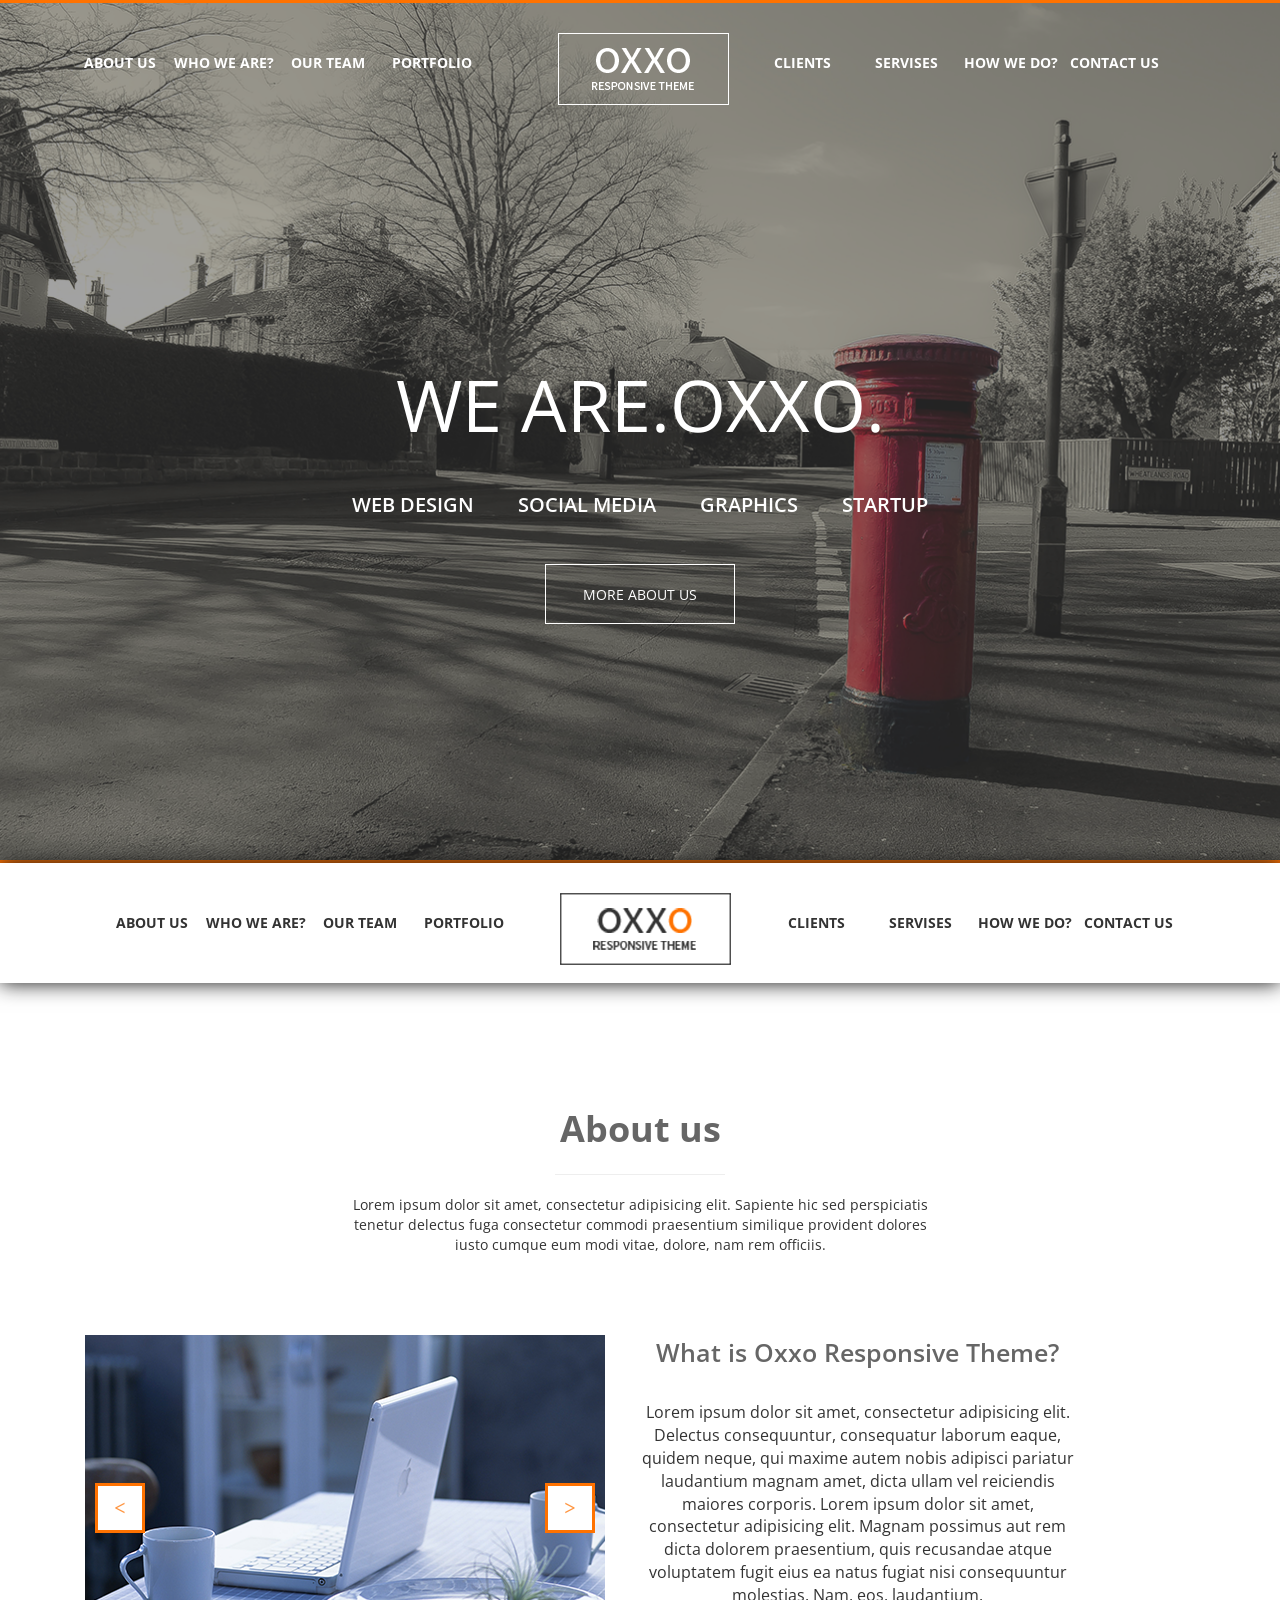
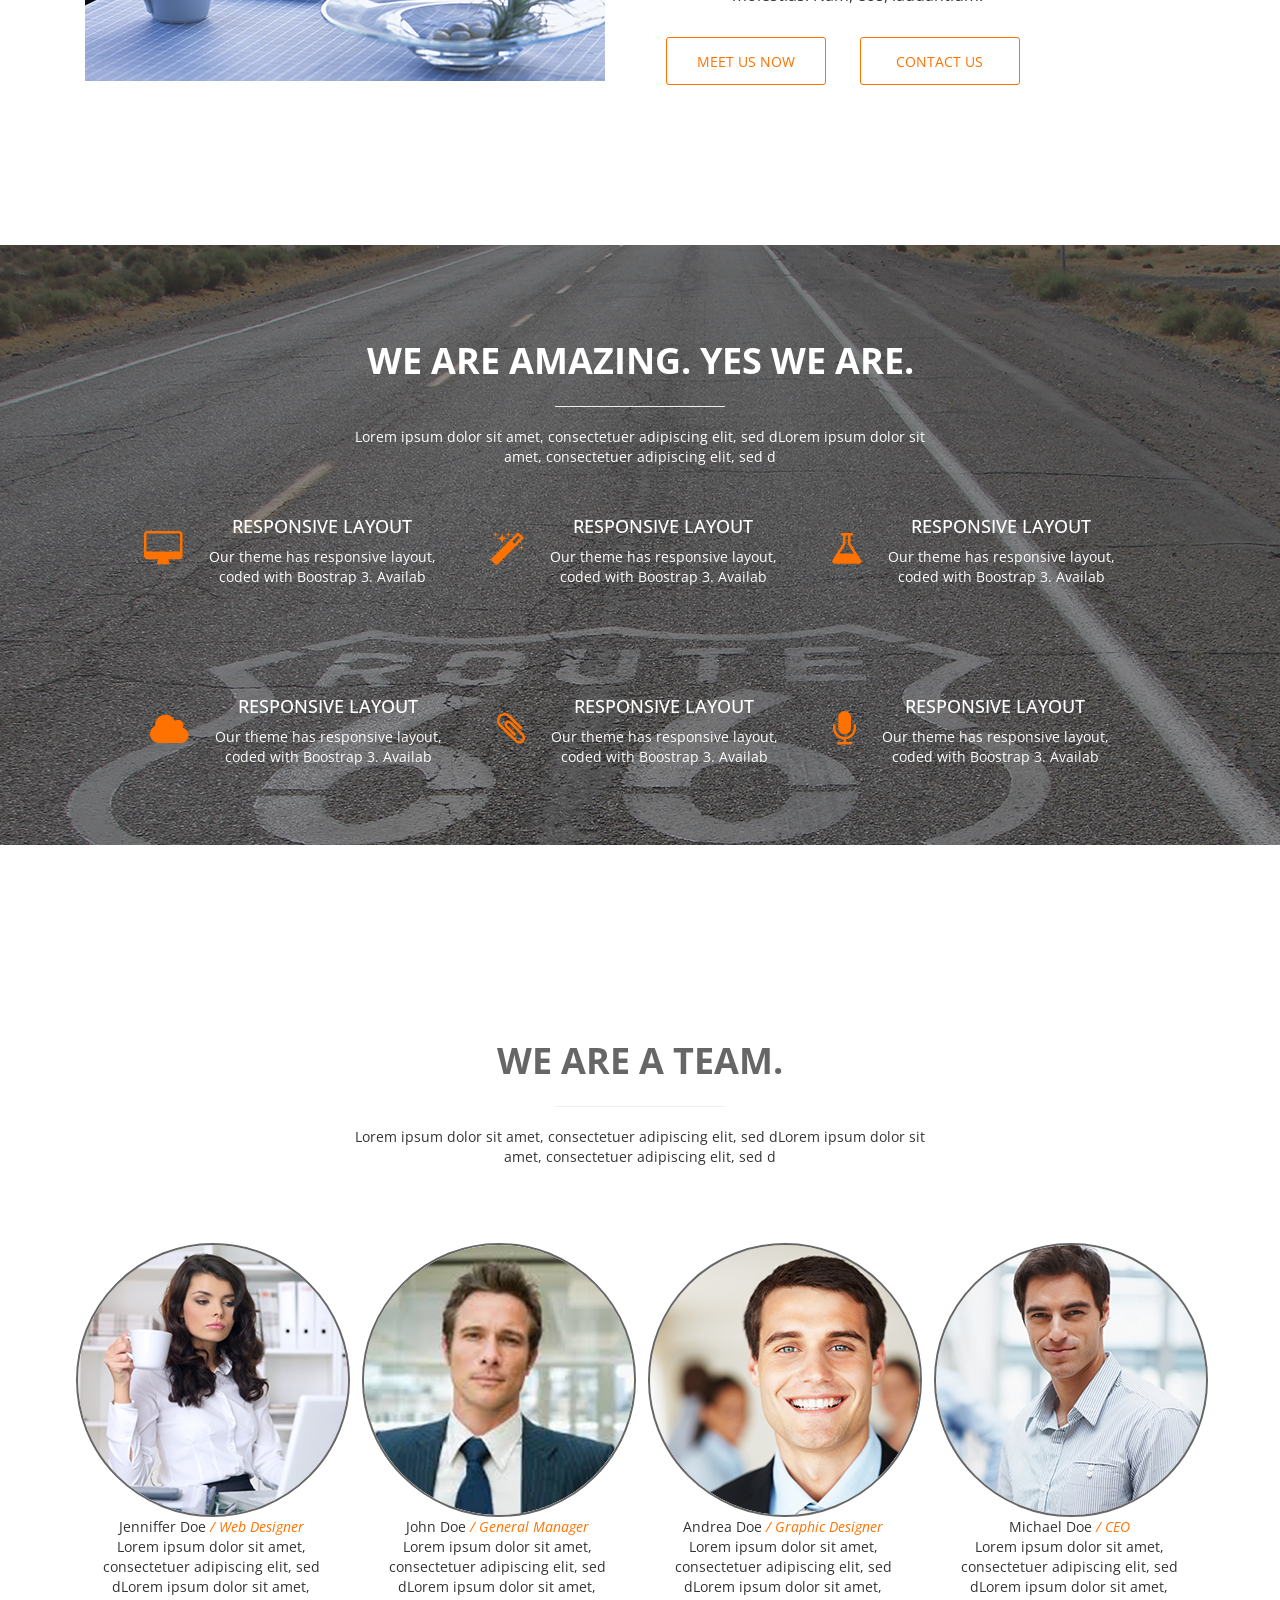
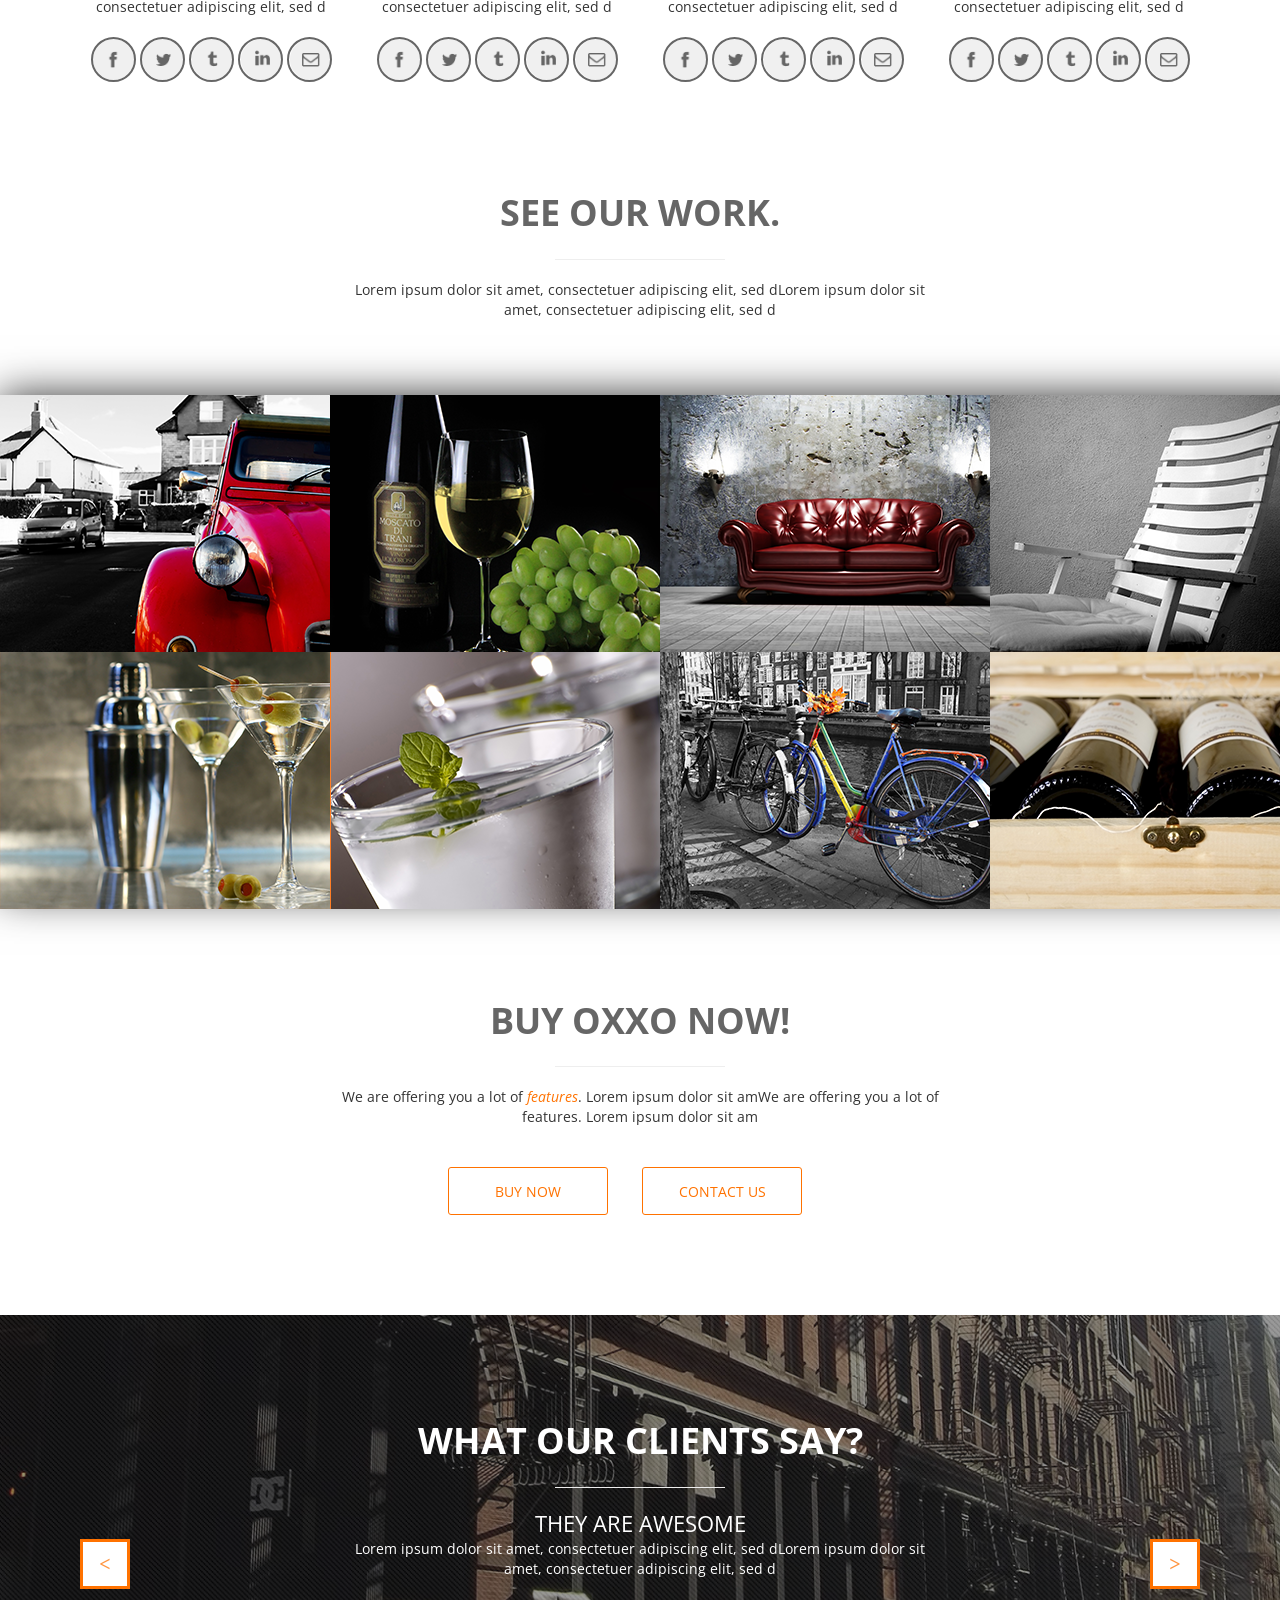
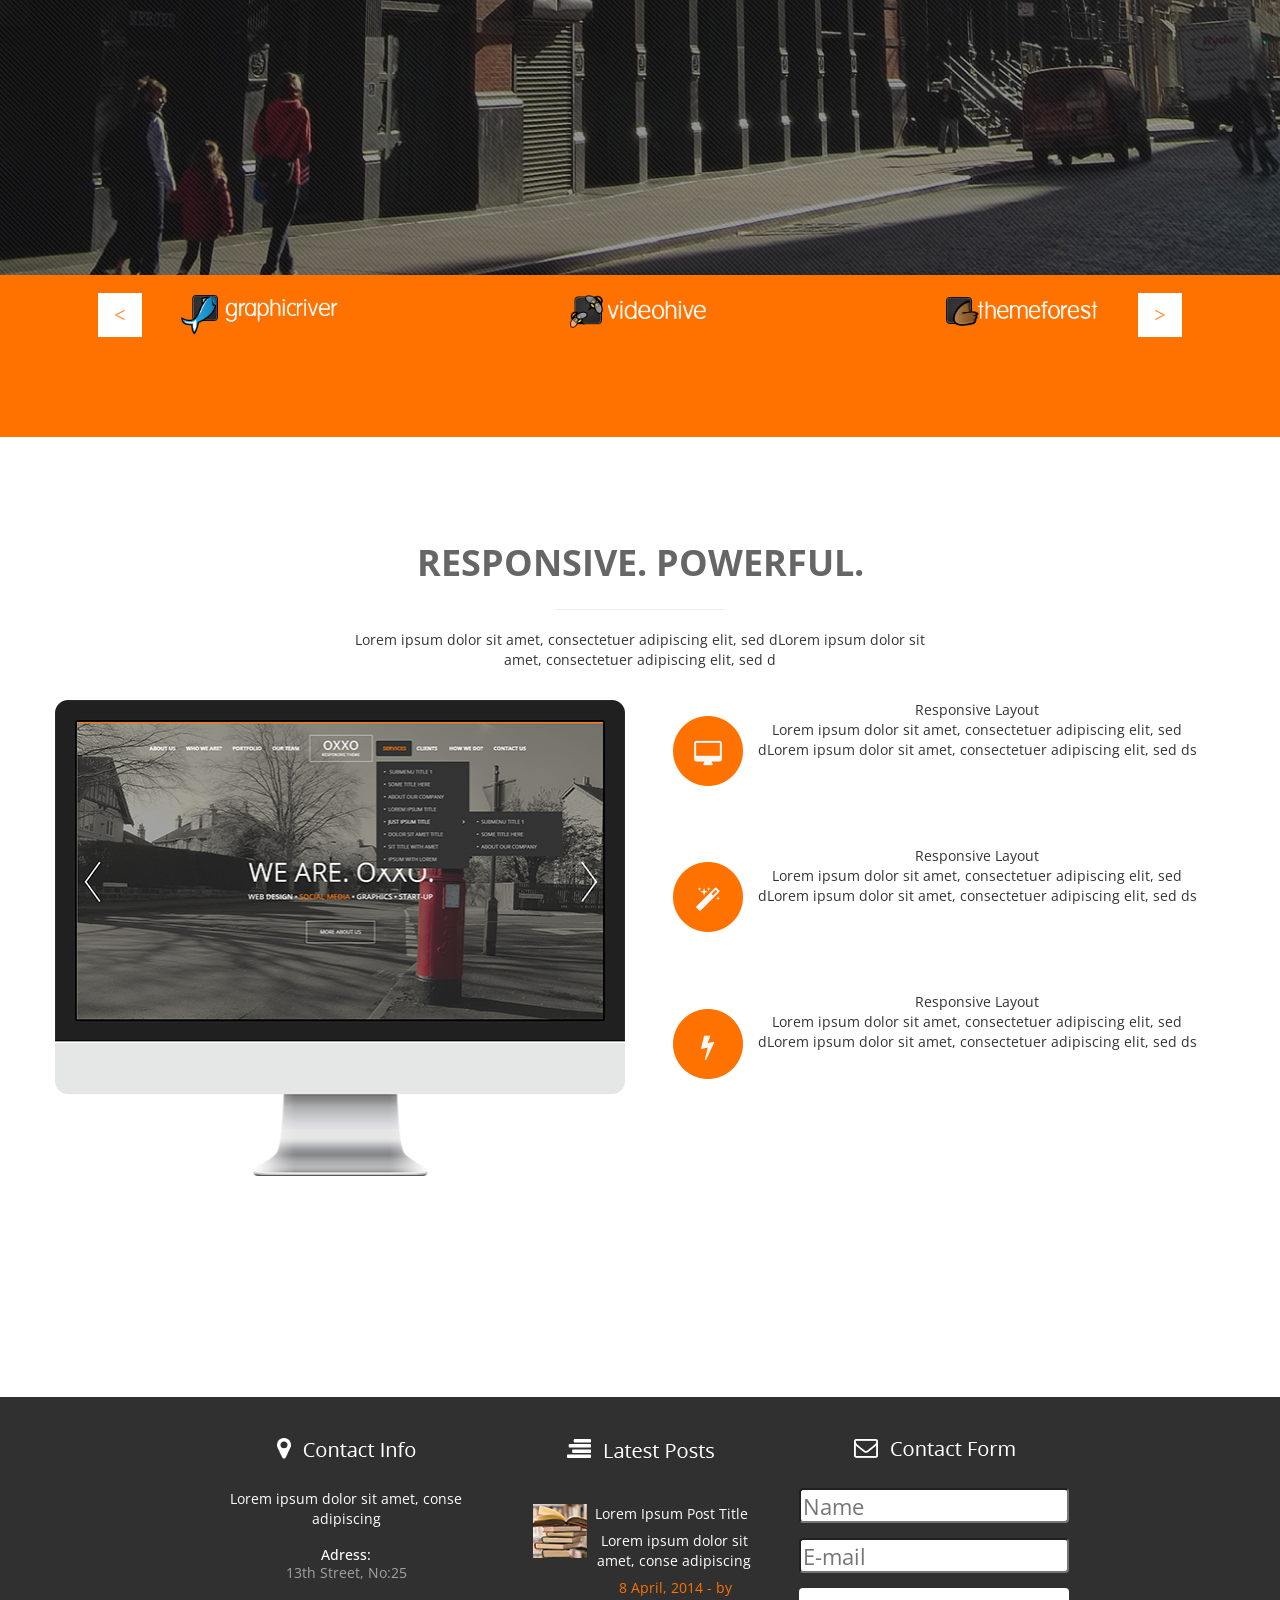
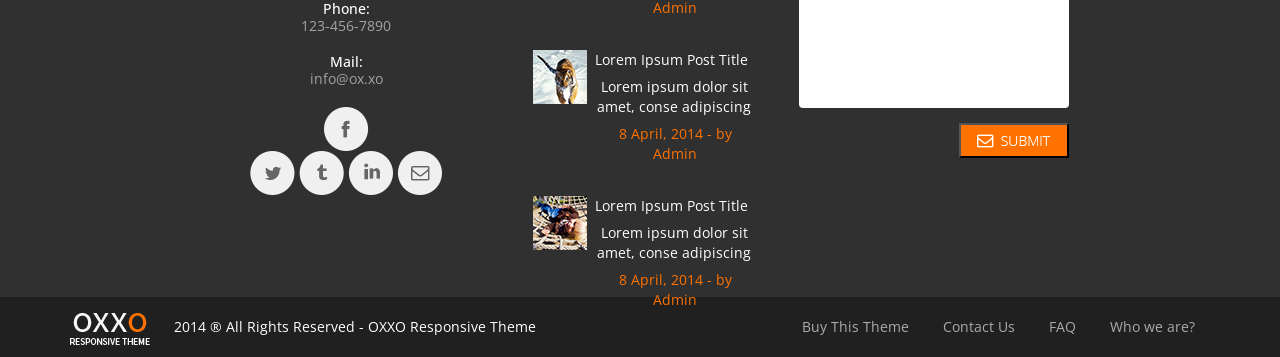
==== commit 632dddf7: "Add files via upload" ====
--- a/OXX/index.html
+++ b/OXX/index.html
@@ -154,44 +154,44 @@
             </div>
             <div id="team_ppl">
                 <div class="pers_team">
-                    <img src="assets/images/pers_team_1.png" alt="">
+                    <div class="pers_team_img"><img src="assets/images/pers_team_1.png" alt=""></div>
                     <div class="name-place">Jenniffer Doe <i>/ Web Designer</i></div>
                     <div class="pers_info">Lorem ipsum dolor sit amet, consectetuer adipiscing elit, sed dLorem ipsum dolor sit amet, consectetuer adipiscing elit, sed d</div>
-                    <div class="social"><a href=""><img src="assets/images/social_1.png" alt=""></a></div>
-                    <div class="social"><a href=""><img src="assets/images/social_2.png" alt=""></a></div>
-                    <div class="social"><a href=""><img src="assets/images/social_3.png" alt=""></a></div>
-                    <div class="social"><a href=""><img src="assets/images/social_4.png" alt=""></a></div>
-                    <div class="social"><a href=""><img src="assets/images/social_5.png" alt=""></a></div>
+                       <a href="" class="social_1"></a>
+                       <a href="" class="social_2"></a>
+                       <a href="" class="social_3"></a>
+                       <a href="" class="social_4"></a>
+                       <a href="" class="social_5"></a>
                 </div>
                 <div class="pers_team">
                     <img src="assets/images/pers_team_2.png" alt="">
                     <div class="name-place">John Doe <i>/ General Manager</i></div>
                     <div class="pers_info">Lorem ipsum dolor sit amet, consectetuer adipiscing elit, sed dLorem ipsum dolor sit amet, consectetuer adipiscing elit, sed d</div>
-                    <div class="social"><a href=""><img src="assets/images/social_1.png" alt=""></a></div>
-                    <div class="social"><a href=""><img src="assets/images/social_2.png" alt=""></a></div>
-                    <div class="social"><a href=""><img src="assets/images/social_3.png" alt=""></a></div>
-                    <div class="social"><a href=""><img src="assets/images/social_4.png" alt=""></a></div>
-                    <div class="social"><a href=""><img src="assets/images/social_5.png" alt=""></a></div>
+                    <a href="" class="social_1"></a>
+                       <a href="" class="social_2"></a>
+                       <a href="" class="social_3"></a>
+                       <a href="" class="social_4"></a>
+                       <a href="" class="social_5"></a>
                 </div>
                 <div class="pers_team">
                     <img src="assets/images/pers_team_3.png" alt="">
                     <div class="name-place">Andrea Doe <i>/ Graphic Designer</i></div>
                     <div class="pers_info">Lorem ipsum dolor sit amet, consectetuer adipiscing elit, sed dLorem ipsum dolor sit amet, consectetuer adipiscing elit, sed d</div>
-                    <div class="social"><a href=""><img src="assets/images/social_1.png" alt=""></a></div>
-                    <div class="social"><a href=""><img src="assets/images/social_2.png" alt=""></a></div>
-                    <div class="social"><a href=""><img src="assets/images/social_3.png" alt=""></a></div>
-                    <div class="social"><a href=""><img src="assets/images/social_4.png" alt=""></a></div>
-                    <div class="social"><a href=""><img src="assets/images/social_5.png" alt=""></a></div>
+                    <a href="" class="social_1"></a>
+                       <a href="" class="social_2"></a>
+                       <a href="" class="social_3"></a>
+                       <a href="" class="social_4"></a>
+                       <a href="" class="social_5"></a>
                 </div>
                 <div class="pers_team">
                     <img src="assets/images/pers_team_4.png" alt="">
                     <div class="name-place">Michael Doe <i>/ CEO</i></div>
                     <div class="pers_info">Lorem ipsum dolor sit amet, consectetuer adipiscing elit, sed dLorem ipsum dolor sit amet, consectetuer adipiscing elit, sed d</div>
-                    <div class="social"><a href=""><img src="assets/images/social_1.png" alt=""></a></div>
-                    <div class="social"><a href=""><img src="assets/images/social_2.png" alt=""></a></div>
-                    <div class="social"><a href=""><img src="assets/images/social_3.png" alt=""></a></div>
-                    <div class="social"><a href=""><img src="assets/images/social_4.png" alt=""></a></div>
-                    <div class="social"><a href=""><img src="assets/images/social_5.png" alt=""></a></div>
+                    <a href="" class="social_1"></a>
+                       <a href="" class="social_2"></a>
+                       <a href="" class="social_3"></a>
+                       <a href="" class="social_4"></a>
+                       <a href="" class="social_5"></a>
                 </div>
             </div>
             <div class="desc_all" id="c_our_work">
--- a/OXX/assets/css/style.css
+++ b/OXX/assets/css/style.css
@@ -287,11 +287,67 @@
 .pers_team i {
     color: #ff7200;
 }
-.pers_team img,
 .pers_info {
     margin-bottom: 20px;
 }
-.social,
+.pers_team img {
+    border: 2px #666 solid;
+    border-radius: 50%;
+}
+.social_1,
+.social_2,
+.social_3,
+.social_4,
+.social_5 {
+    border: 2px #666 solid;
+    border-radius: 50%;
+    display: inline-block;
+    height: 45px;
+    width: 45px;
+}
+.social_1 {
+    background-image: url(../images/social_1.png);
+    -webkit-background-size: cover;
+    background-size: cover;
+}
+.social_1:hover {
+    background-image: url(../images/social_1-2.png);
+}
+.social_2 {
+    background-image: url(../images/social_2.png);
+    -webkit-background-size: cover;
+    background-size: cover;
+}
+.social_2:hover {
+    background-image: url(../images/social_2-2.png);
+}
+.social_3 {
+    background-image: url(../images/social_3.png);
+    -webkit-background-size: cover;
+    background-size: cover;
+}
+.social_3:hover {
+    background-image: url(../images/social_3-2.png);
+}
+.social_4 {
+    background-image: url(../images/social_4.png);
+    -webkit-background-size: cover;
+    background-size: cover;
+}
+.social_4:hover {
+    background-image: url(../images/social_4-2.png);
+}
+.social_5 {
+    background-image: url(../images/social_5.png);
+    -webkit-background-size: cover;
+    background-size: cover;
+}
+.social_5:hover {
+    background-image: url(../images/social_5-2.png);
+}
+
+
+
 .footer_social {
     display: inline-block;
 }
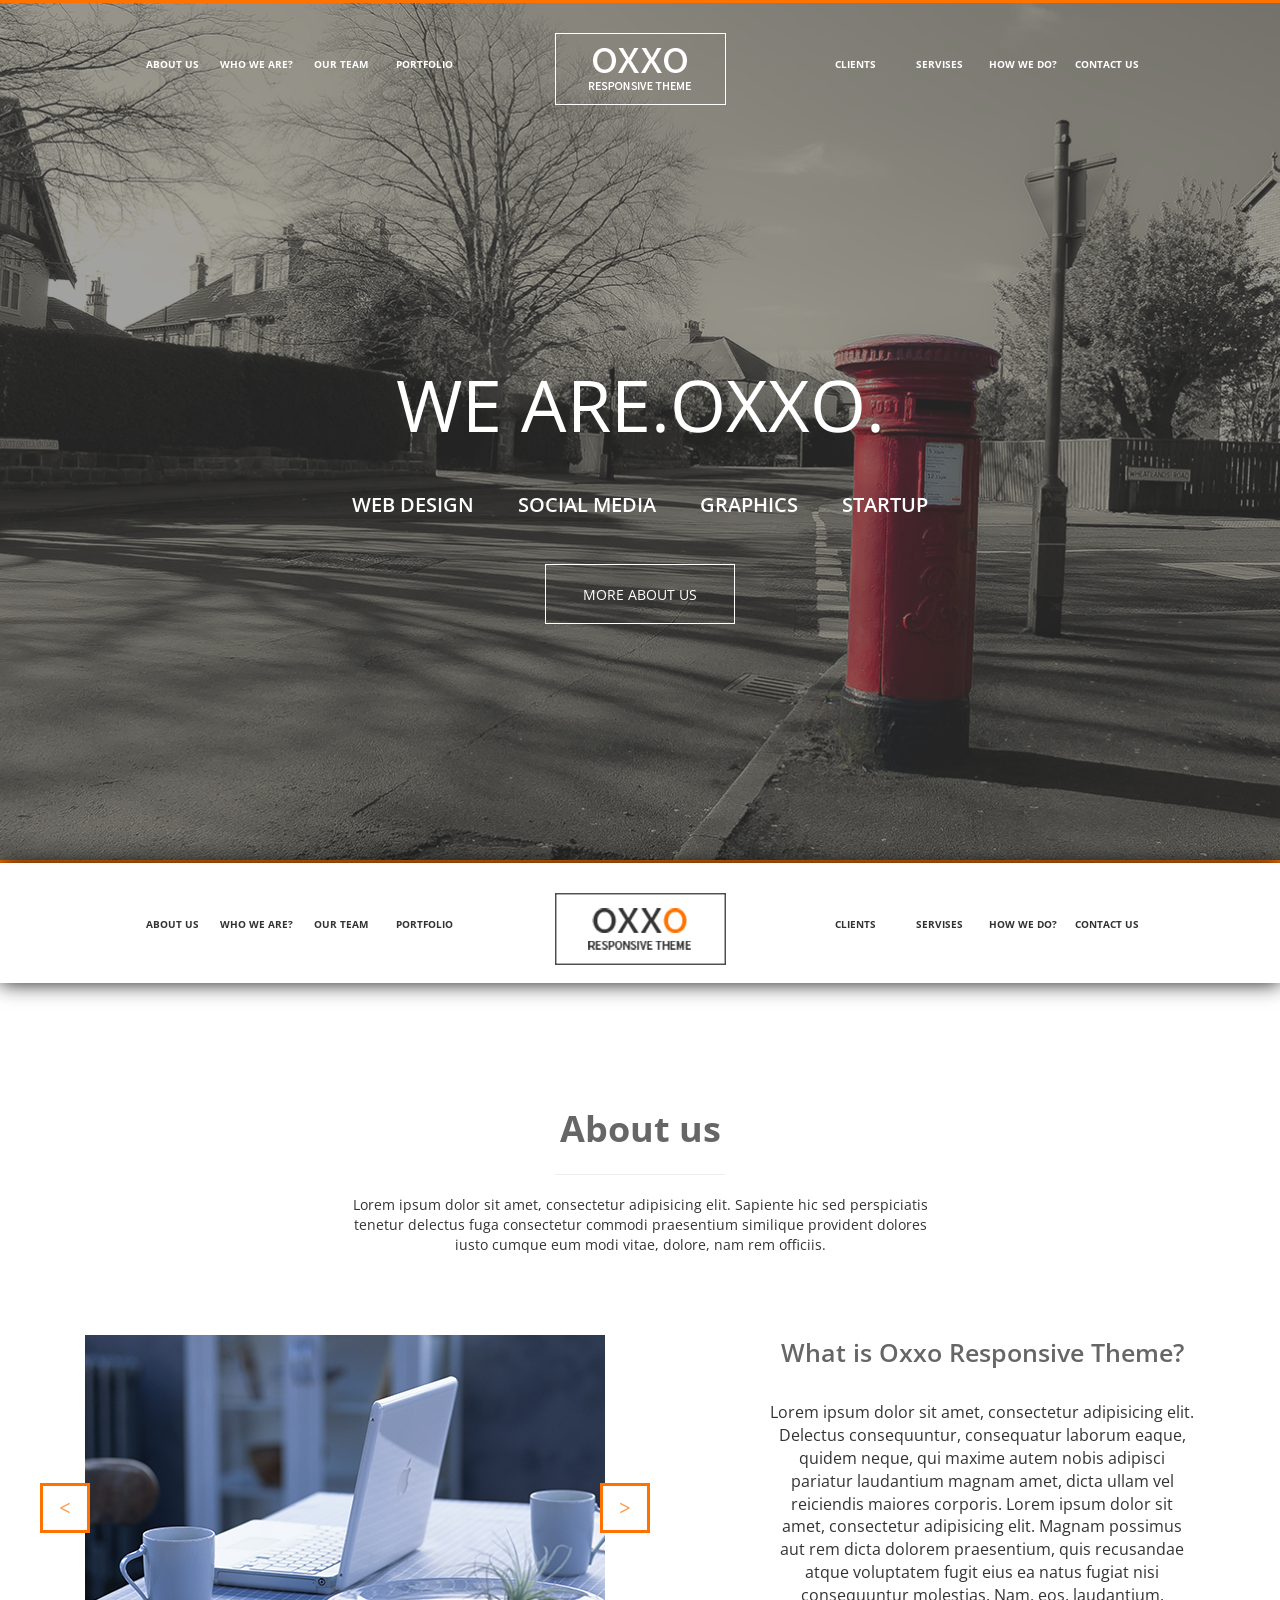
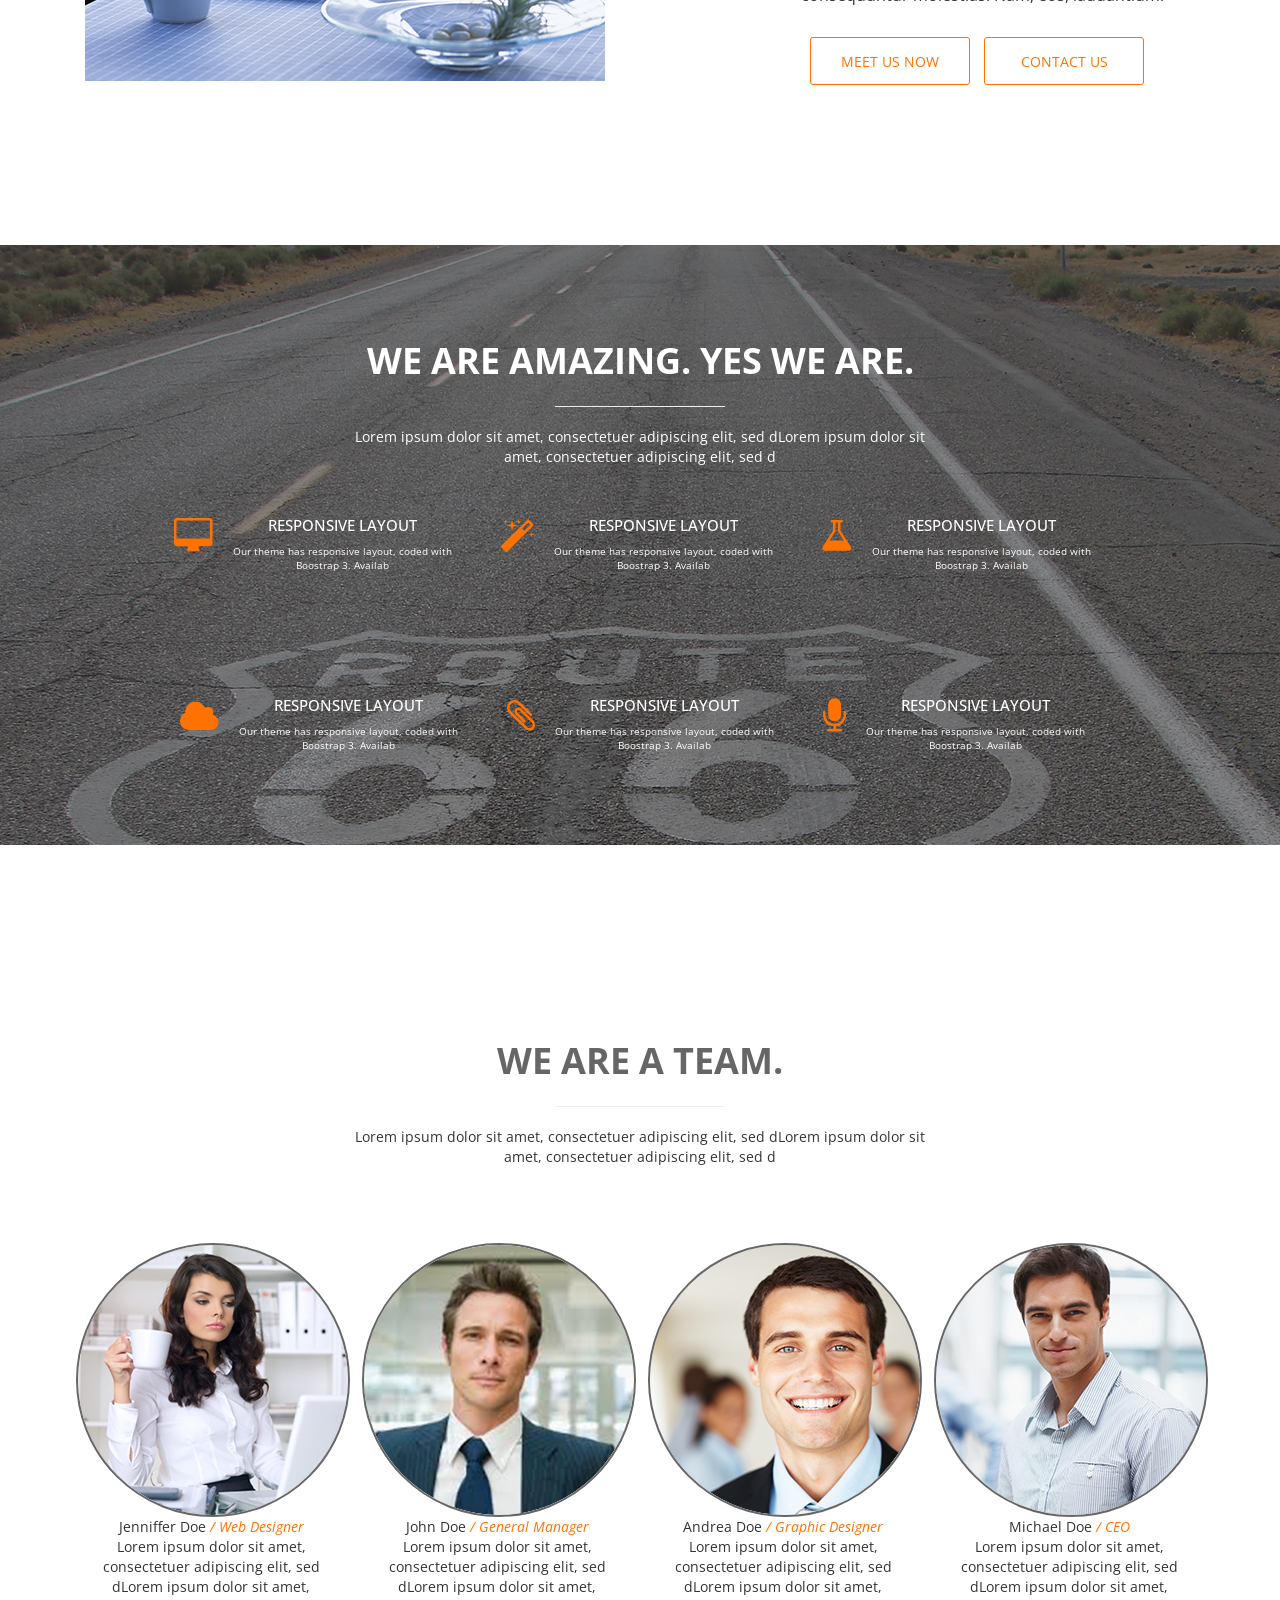
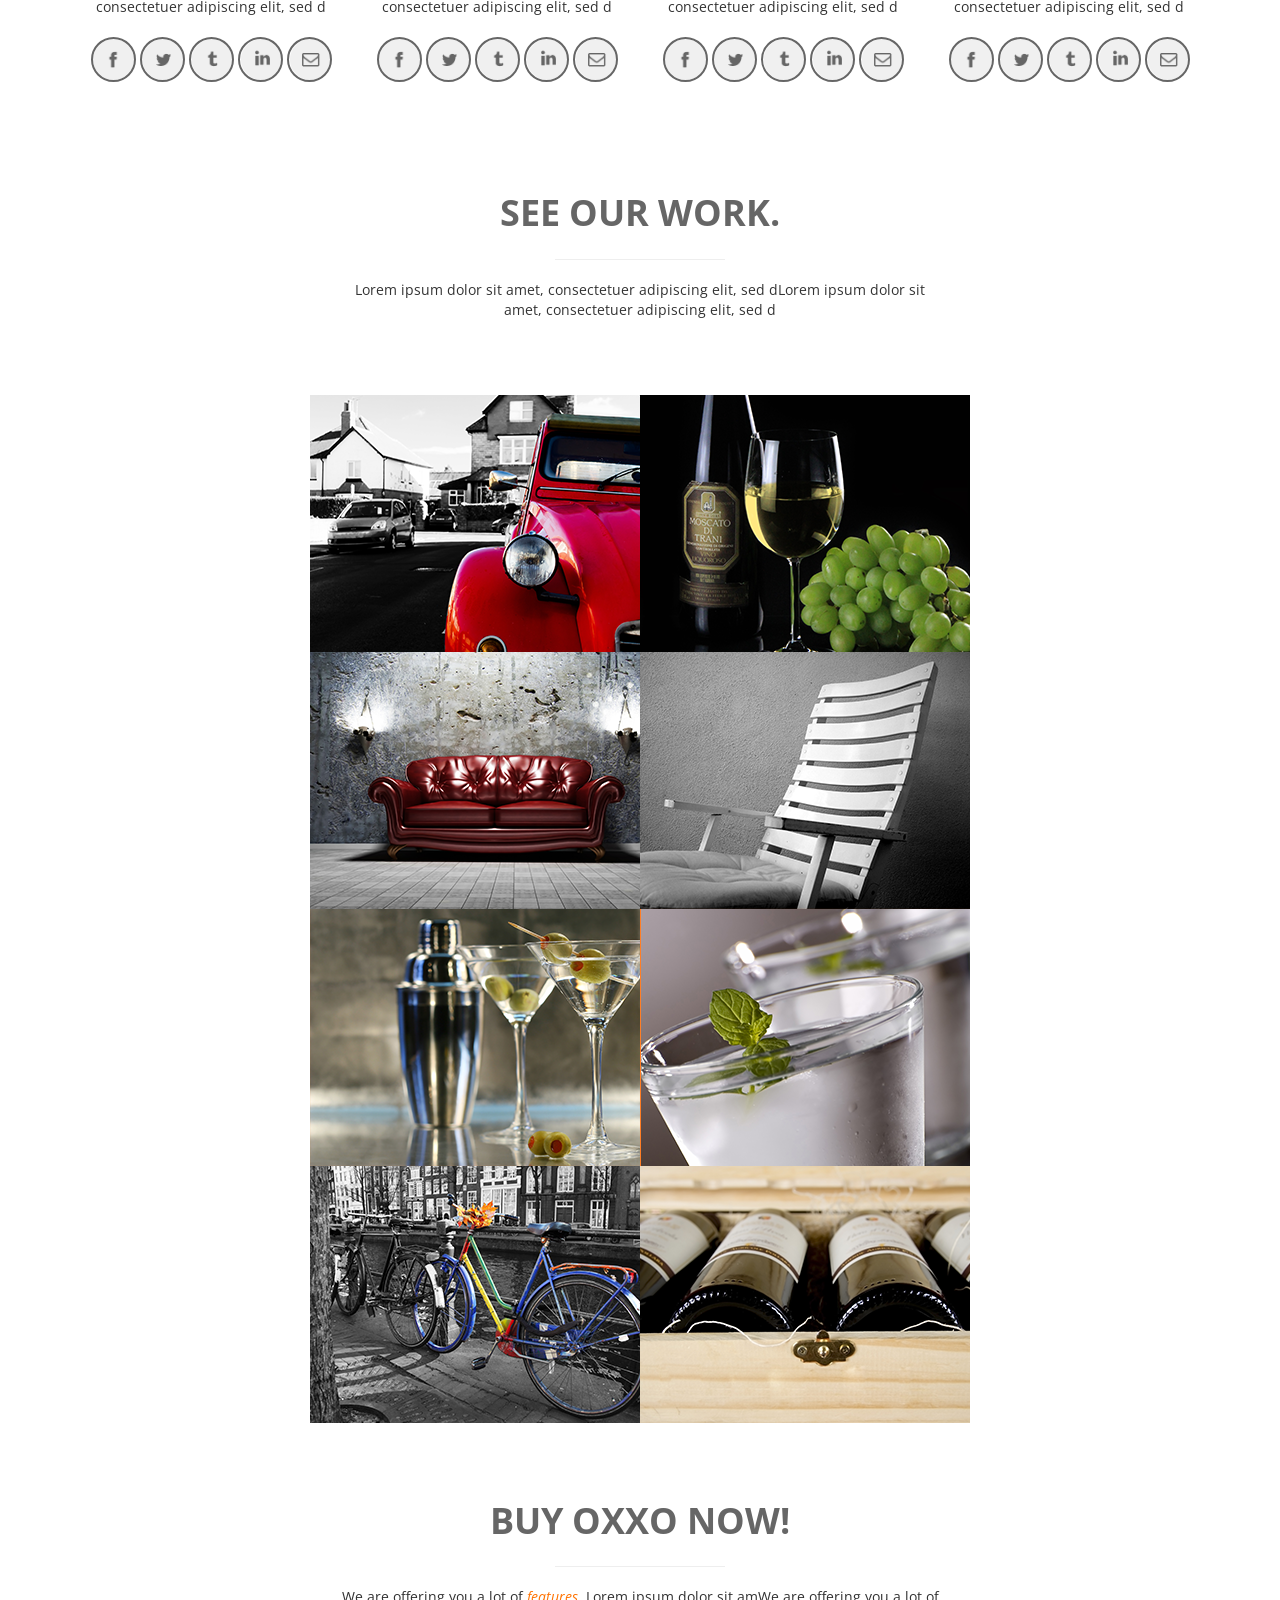
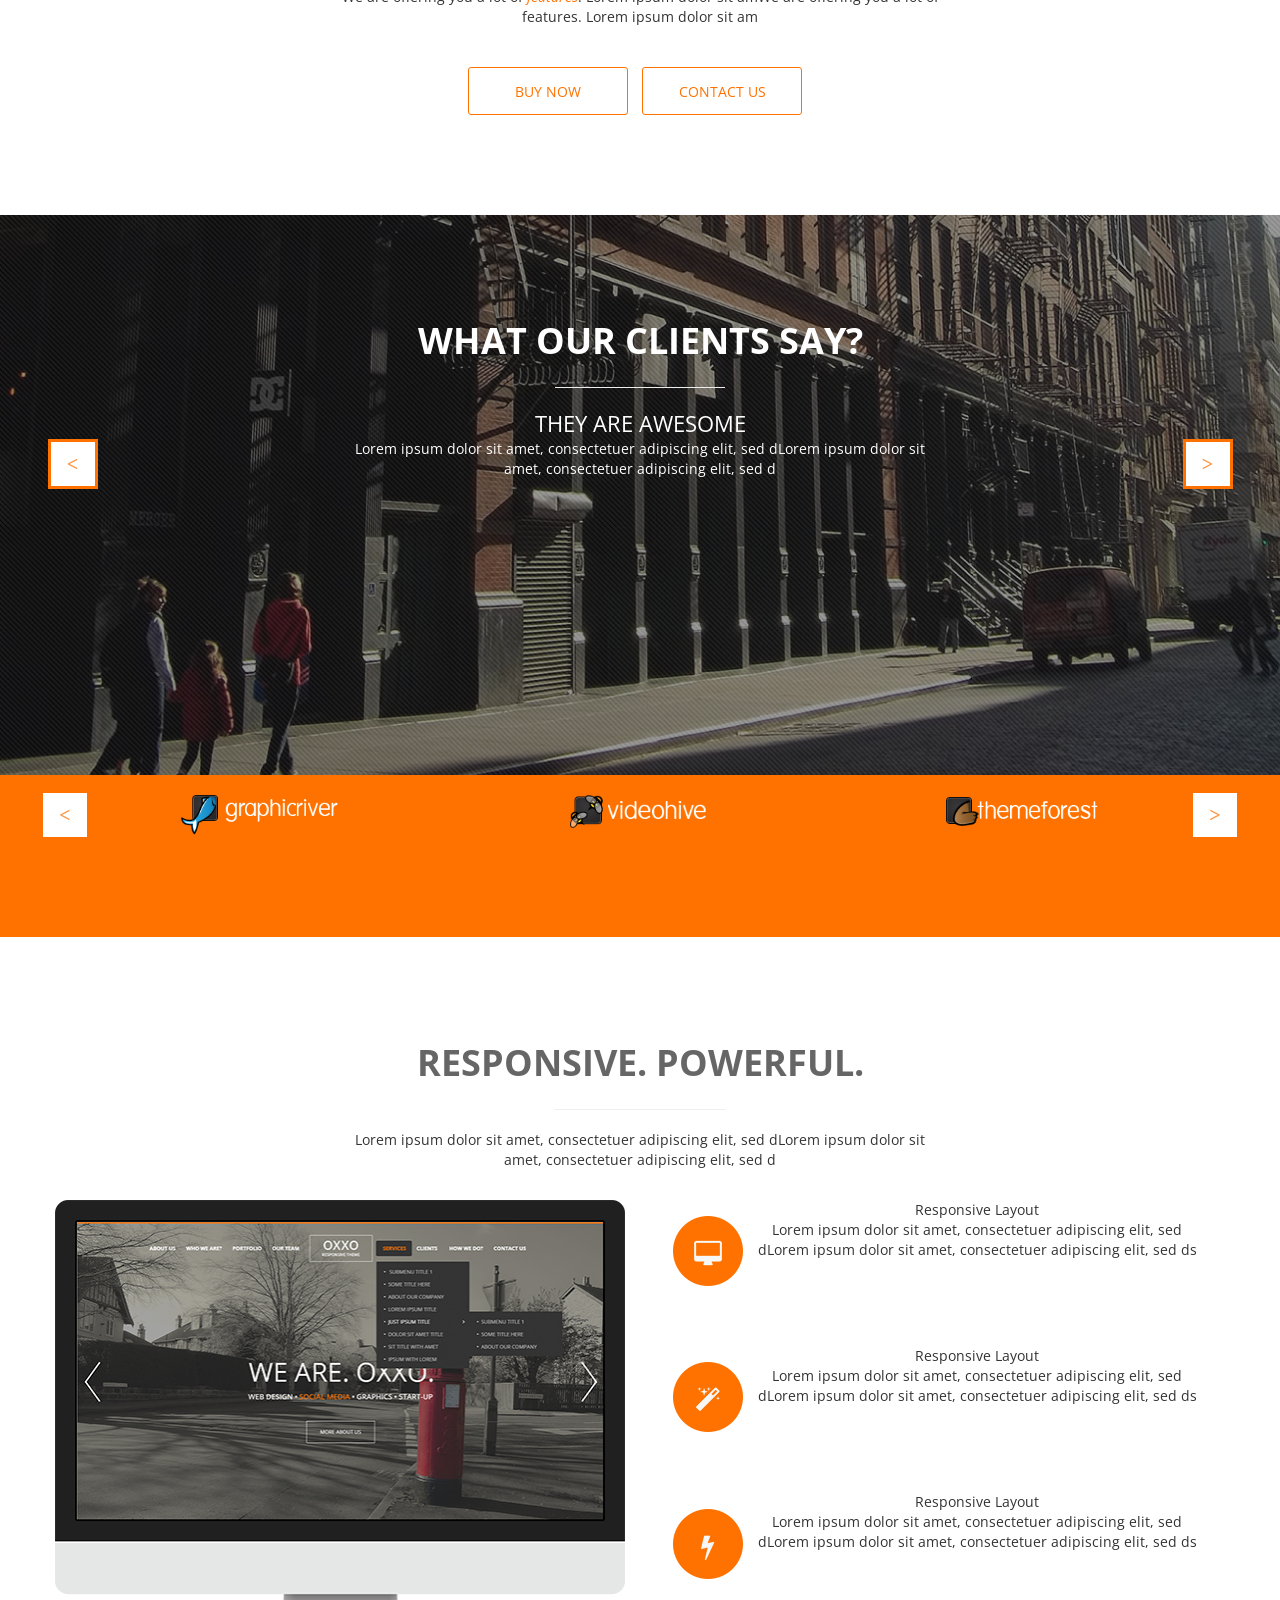
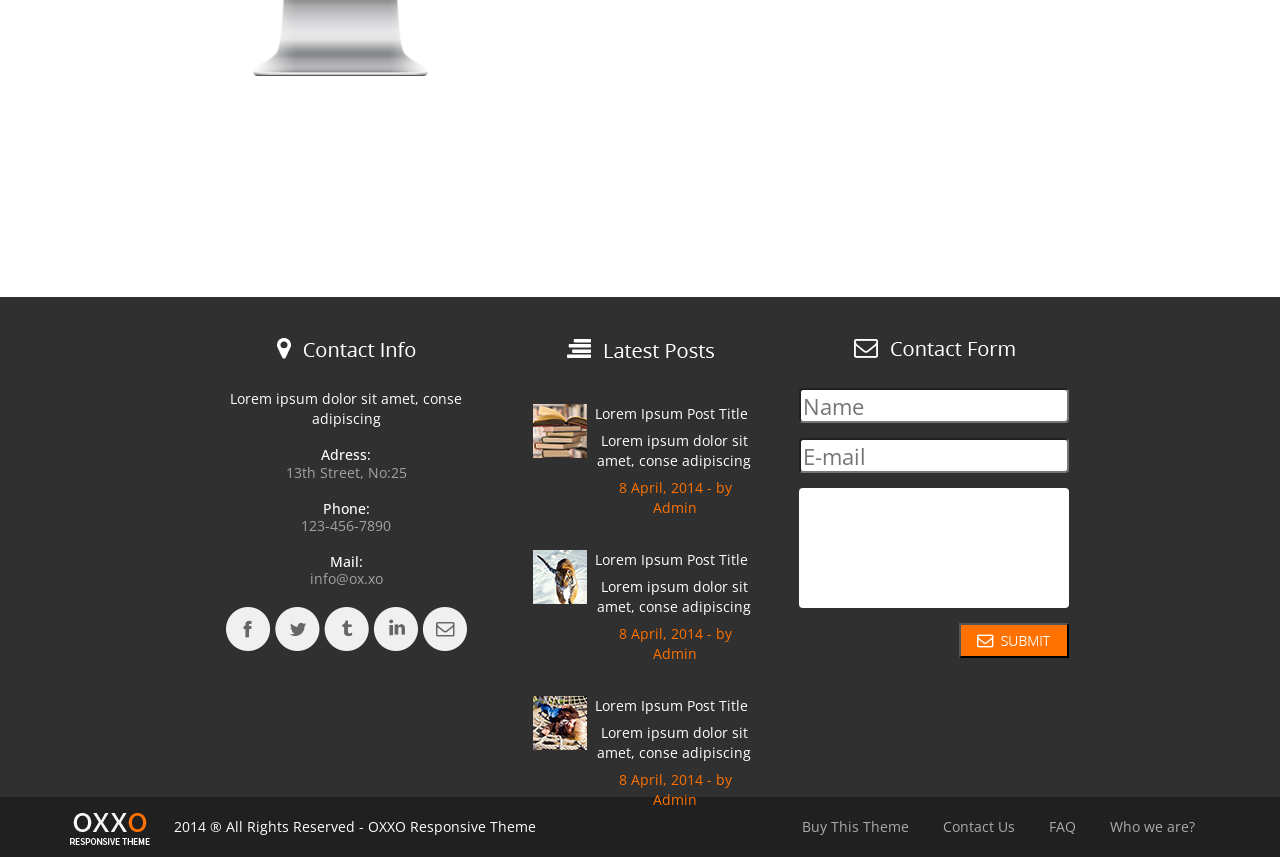
==== commit 42eb2a5a: "Add files via upload" ====
--- a/OXX/index.html
+++ b/OXX/index.html
@@ -17,19 +17,20 @@
     <script type="text/javascript" src="assets/js/dics_par.js"></script>
     <script type="text/javascript" src="assets/js/slider.js"></script>
     <script type="text/javascript" src="assets/js/top_menu_script.js"></script>
+    <script type="text/javascript" src="assets/js/team_width.js"></script>
 </head>
 <body>
     <div id="wrapper">
-        <div id="headerMain" class="container-fluid block_860">
+        <div id="headerMain" class="block_860">
             <div id="header" class="header container">
-                <ul class="navbar_ox navbar_ox_hdr col-lg-5 col-md-5" id="l_nav">
+                <ul class="navbar_ox navbar_ox_hdr col-lg-5" id="l_nav">
                     <li class="abt_top_menu top_menu"><p>About us</p></li>
                     <li class="who_top_menu top_menu"><p>Who we are?</p></li>
                     <li class="tm_top_menu top_menu"><p>our team</p></li>
                     <li class="prt_top_menu top_menu"><p>portfolio</p></li>
                 </ul>
-                <div class="col-lg-2 col-md-2"><a href="#" class="logo" id="logo_light"></a></div>
-                <ul class="navbar_ox navbar_ox_hdr clo-lg-5 col-md-5" id="r_nav">
+                <a href="#" class="logo" id="logo_light"></a>
+                <ul class="navbar_ox navbar_ox_hdr col-lg-5" id="r_nav">
                     <li class="cl_top_menu top_menu"><p>clients</p></li>
                     <li class="srvs_top_menu top_menu"><p>servises</p></li>
                     <li class="how_top_menu top_menu"><p>how we do?</p></li>
@@ -50,16 +51,16 @@
             </div>
         </div>
         <div class="aboutUs block_860 container-fluid">
-            <div class="hdr_about header" id="hdr_about">
-                 <div class="container">
-                     <ul class="navbar_ox navbar_ox_abt col-lg-5 col-md-5" id="l_nav_abtus">
+            <div class="hdr_about header">
+                 <div class="container" id="hdr_about">
+                     <ul class="navbar_ox navbar_ox_abt col-lg-5" id="l_nav_abtus">
                     <li class="abt_top_menu top_menu"><p>About us</p></li>
                     <li class="who_top_menu top_menu"><p>Who we are?</p></li>
                     <li class="tm_top_menu top_menu"><p>our team</p></li>
                     <li class="prt_top_menu top_menu"><p>portfolio</p></li>
                 </ul>
-                <div class="col-lg-2 col-md-2"><a href="#" class="logo" id="logo_dark"></a></div>
-                <ul class="navbar_ox navbar_ox_abt clo-lg-5 col-md-5" id="r_nav_abtus">
+                <a href="#" class="logo" id="logo_dark"></a>
+                <ul class="navbar_ox navbar_ox_abt col-lg-5 " id="r_nav_abtus">
                     <li class="cl_top_menu top_menu"><p>clients</p></li>
                     <li class="srvs_top_menu top_menu"><p>servises</p></li>
                     <li class="how_top_menu top_menu"><p>how we do?</p></li>
@@ -74,7 +75,7 @@
                     <div id="abt_desc_info" class="hdr_info">Lorem ipsum dolor sit amet, consectetur adipisicing elit. Sapiente hic sed perspiciatis tenetur delectus fuga consectetur commodi praesentium similique provident dolores iusto cumque eum modi vitae, dolore, nam rem officiis.</div>
                 </div>
                 <div id="ox_resp_th">
-                    <div class="slider_resp_th col-lg-6 col-md-6">
+                    <div class="slider_resp_th col-lg-6">
                        <div class="slide">
                             <div id="slide_1" class="slider_abt"><img src="assets/images/slider_resp_th_1.png" alt=""></div>
                        </div>
@@ -82,7 +83,7 @@
                             <div id="slide_2" class="slider_abt"><img src="assets/images/slider_resp_th_1.png" alt=""></div>
                        </div>
                     </div>
-                    <div id="desc_resp_th" class="col-lg-5 col-md-5">
+                    <div id="desc_resp_th" class="col-lg-5">
                         <div id="desc_resp_th_hdr">What is Oxxo Responsive Theme?</div>
                         <div id="desc_resp_th_desc">Lorem ipsum dolor sit amet, consectetur adipisicing elit. Delectus consequuntur, consequatur laborum eaque, quidem neque, qui maxime autem nobis adipisci pariatur laudantium magnam amet, dicta ullam vel reiciendis maiores corporis. Lorem ipsum dolor sit amet, consectetur adipisicing elit. Magnam possimus aut rem dicta dolorem praesentium, quis recusandae atque voluptatem fugit eius ea natus fugiat nisi consequuntur molestias. Nam, eos, laudantium.</div>
                         <a href=""><div class="desc_resp_th_btn">meet us now</div></a>
@@ -309,7 +310,7 @@
                                 <p>info@ox.xo</p>
                             </div>
                             <div id="footer_socials">
-                                <div class="social"><a href=""><img src="assets/images/social_1.png" alt=""></a></div>
+                                <div class="footer_social"><a href=""><img src="assets/images/social_1.png" alt=""></a></div>
                                 <div class="footer_social"><a href=""><img src="assets/images/social_2.png" alt=""></a></div>
                                 <div class="footer_social"><a href=""><img src="assets/images/social_3.png" alt=""></a></div>
                                 <div class="footer_social"><a href=""><img src="assets/images/social_4.png" alt=""></a></div>
--- a/OXX/assets/css/style.css
+++ b/OXX/assets/css/style.css
@@ -18,9 +18,11 @@
     height: 120px;
     line-height: 120px;
     padding: 0;
+    text-align: center;
 }
 .navbar_ox {
     display: inline-block;
+    text-align: center;
 }
 .navbar_ox li {
     display: inline-block;
@@ -72,18 +74,25 @@
     float: left;
     
 }
+/*
 #l_nav li
 #l_nav_abtus li {
     margin-right: 10px;
 }
+*/
+#l_nav li:last-child {
+    margin-right: 0;
+}
 #r_nav,
 #r_nav_abtus {
     float: right;
 }
+/*
 #r_nav li
 #r_nav_abtus li {
     margin-left: 10px;
 }
+*/
 .logo {
     height: 72px;
     width: 171px;
@@ -154,6 +163,10 @@
     z-index: 5;
     
 }
+#hdr_about {
+    text-align: center;
+    padding: 0;
+}
 .animate {
     padding-top: 120px;
 }
@@ -190,6 +203,7 @@
 #abt_disc hr {
     background-color: #666;
 }
+
 .slider_resp_th {
     width: 550px;
     z-index: 3;
@@ -198,6 +212,9 @@
 .slick-prev,
 .slick-next {
     z-index: 3;
+}
+#desc_resp_th {
+    float: right;
 }
 #desc_resp_th_hdr {
     font-size: 25px;
@@ -261,6 +278,7 @@
     font-size: 18px;
     
 }
+
 .prop img {
     margin-bottom: 60px;
 }
@@ -272,6 +290,11 @@
 }
 #teamMain {
     height: 1010px;
+    text-align: center;
+}
+#team_ppl {
+    text-align: center;
+    margin: 0 auto;
 }
 #team_desc_top {
     margin-top: 90px;
@@ -355,15 +378,14 @@
     height: auto;
     background: #fff;
     text-align: center;
-    box-shadow: 0 0 40px;
+    height: 500px;
     width: 1320px;
     margin: 0 auto;
     margin-top: 40px;
     margin-bottom: 100px;
 }
 .portfolio-row {
-    height: 250px;
-    width: 1320px;
+    height: 50%;
     margin: 0 auto;
 }
 .port {
@@ -563,6 +585,7 @@
     font-size: 18px;
     height: 120px;
     overflow: auto;
+    text-align: left;
 }
 #mes_submit {
     background: url(../images/mes_submit.png) no-repeat;
@@ -598,4 +621,165 @@
     display: inline-block;
     color: #acabab;
     margin: 0 15px;
-}+}
+
+@media screen and (max-width: 1320px) {
+    #portfolioMain {
+        width: 660px;
+        height: 1000px;
+    }
+}
+@media screen and (max-width: 1280px) {
+    .navbar_ox li {
+        font-size: 10px;
+        height: 30px;
+        width: 80px;
+        line-height: 30px;
+    }
+    .navbar_ox li:hover {
+        font-size: 10px;
+        height: 30px;
+        width: 80px;
+        line-height: 30px;
+    }
+    #desc_resp_th {
+        width: 40%;
+    }
+    .desc_resp_th_btn {
+        margin-right: 10px;
+    }
+    .prop_desc {
+        width: 250px;
+    }
+    .prop h4 {
+        font-size: 15px;
+    }
+    .prop p {
+        font-size: 10px;
+    }
+    .s_client_slider {
+        width: 90%;
+    }
+}
+@media screen and (max-width: 1200px) {
+    
+    #teamMain {
+        height: 1550px;
+    }
+    #team_ppl {
+        width: 655px;
+    }
+    .responsive {
+        width: 100%;
+    }
+    #pc_view {
+        width: 50%;
+    }
+    #resps {
+        margin: 0;
+        width: 50%;
+    }
+}
+@media screen and (max-width: 1024px) {
+    #pc_view {
+        height: 90%;
+    }
+}
+@media screen and (max-width: 920px) {
+    
+    #pc_view {
+        height: 477px;
+        width: 570px;
+        float: none;
+        
+    }
+    #how_do {
+        height: 1000px;
+    }
+    #resps {
+        width: 100%;
+        margin-top: 30px;
+        height: 230px;
+    }
+    .resp {
+        width: 33%;
+        display: inline-block;
+    }
+    .resp_info_main {
+        width: 100%;
+    }
+    .resp_info {
+        width: 100%;
+    }
+}
+@media screen and (max-width: 992px) {
+    .navbar_ox li {
+        font-size: 8px;
+        width: 60px;
+        height: 25px;
+        line-height: 25px;
+    }
+    .navbar_ox li:hover {
+        font-size: 8px;
+        width: 60px;
+        height: 25px;
+        line-height: 25px;
+    }
+    .slider_resp_th {
+        width: 420px;
+        height: 300px;
+    }
+    .slider_abt {
+        height: 300px;
+    }
+    #desc_resp_th_desc {
+        font-size: 12px;
+    }
+    .desc_resp_th_btn {
+        width: 100px;
+        height: 35px;
+        line-height: 35px;
+        font-size: 12px;
+    }
+    .prop {
+        margin: 0px 7px 100px 7px;
+    }
+    .prop_desc {
+        width: 170px;
+    }
+    .footer_info_main {
+        width: 180px;
+    }
+    .footer_socials {
+        height: 30px;
+    }
+    .footer_social,
+    .footer_social img{
+        width: 30px;
+        height: 30px;
+    }
+    .footer_news {
+        width: 180px;
+        text-align: center;
+        margin: 10px 0 0 0;
+    }
+    .footer_news_desc {
+        text-align: center;
+    }
+    .news_zag,
+    .footer_info_main h5,
+    .footer_info_main p,
+    #footer_info_text {
+        font-size: 11px;
+    }
+    .news_info,
+    .news_date {
+        font-size: 8px
+    }
+    .con_field {
+        width: 180px;
+    }
+    .con_field_inp {
+        height: 27px;
+    }
+}
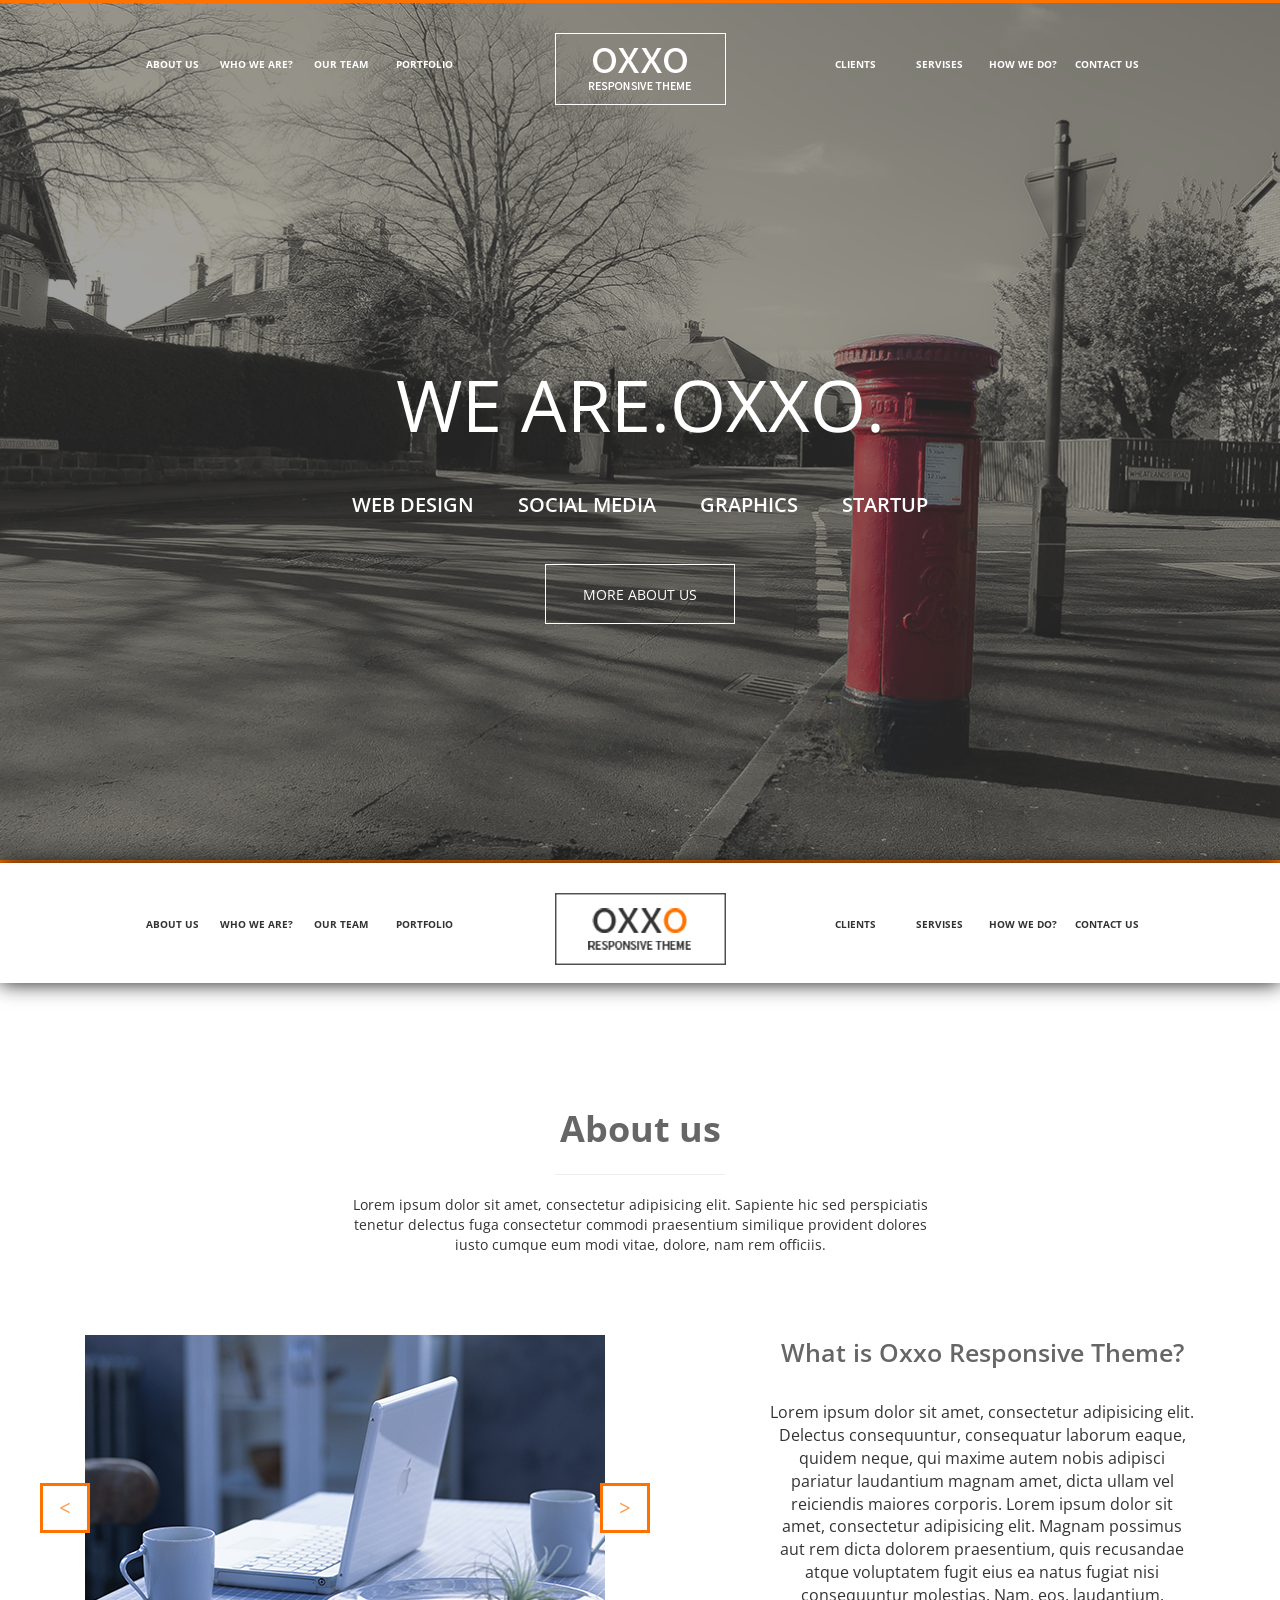
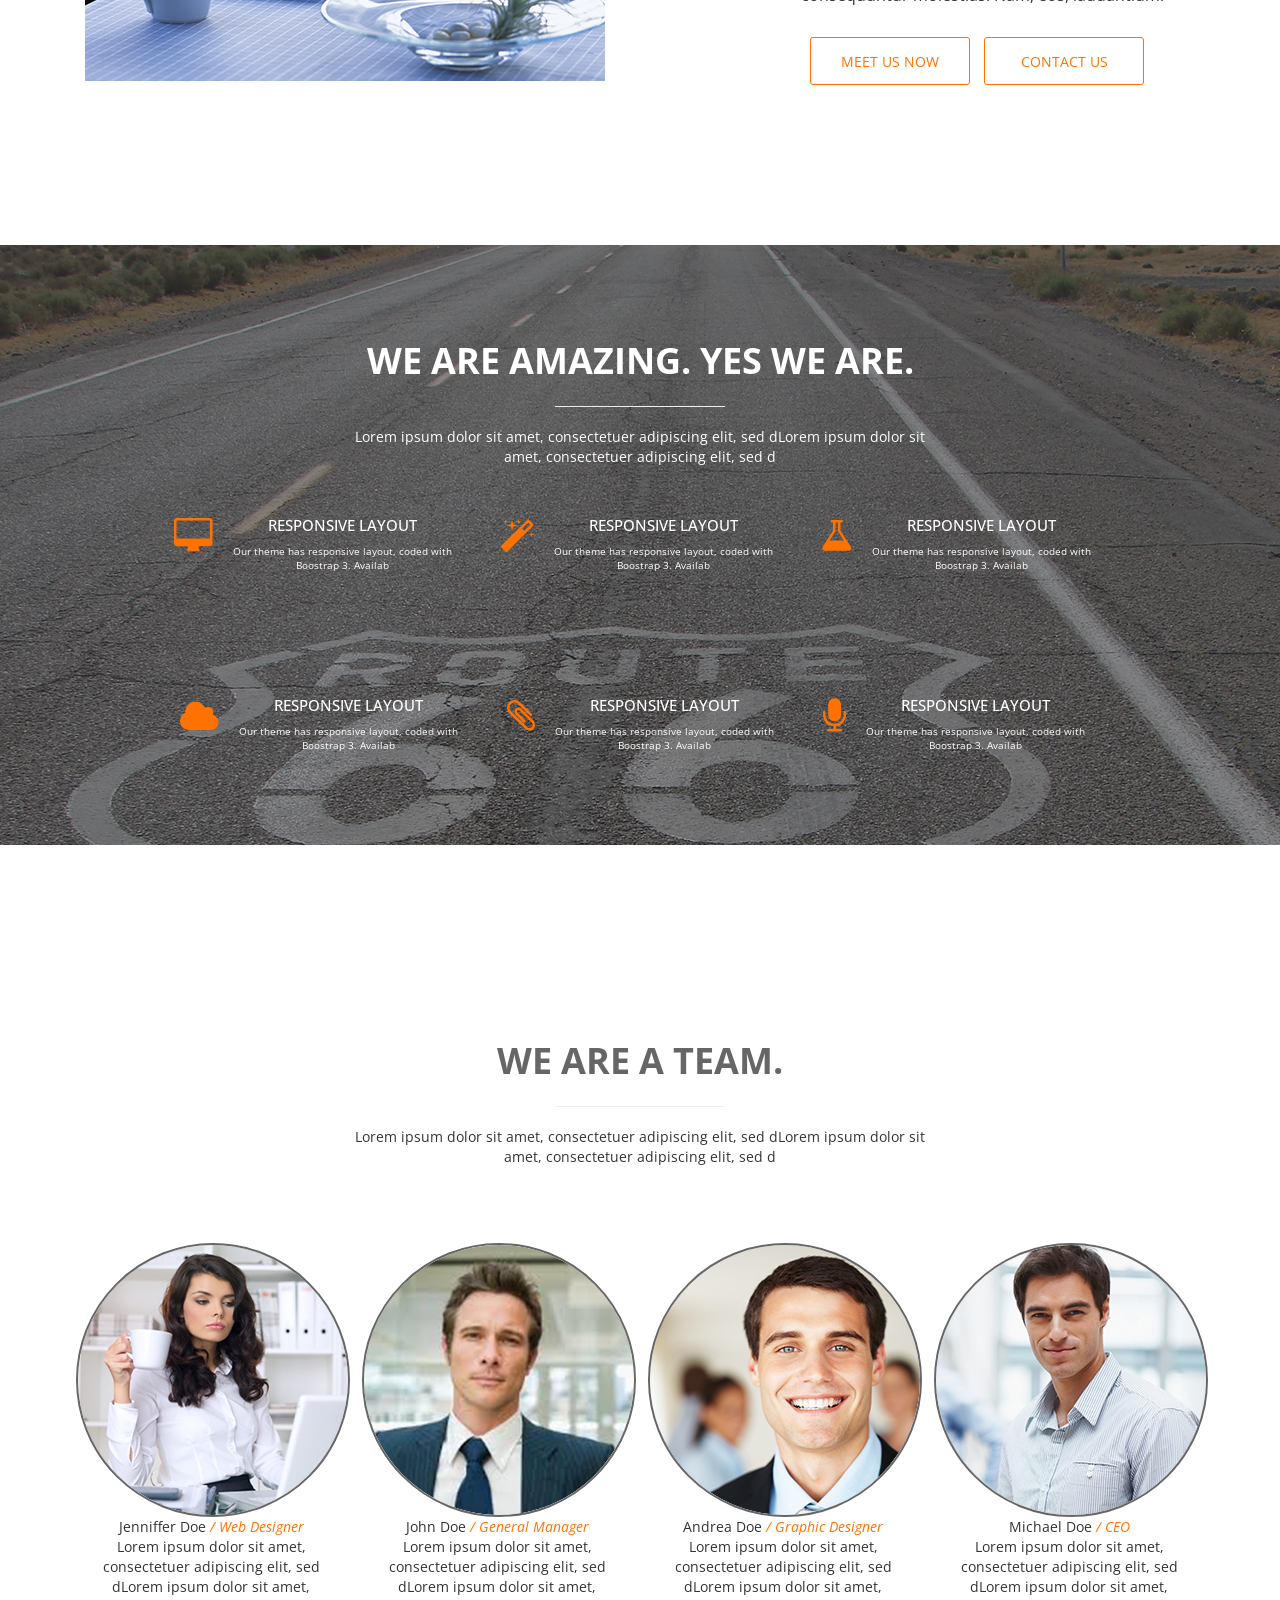
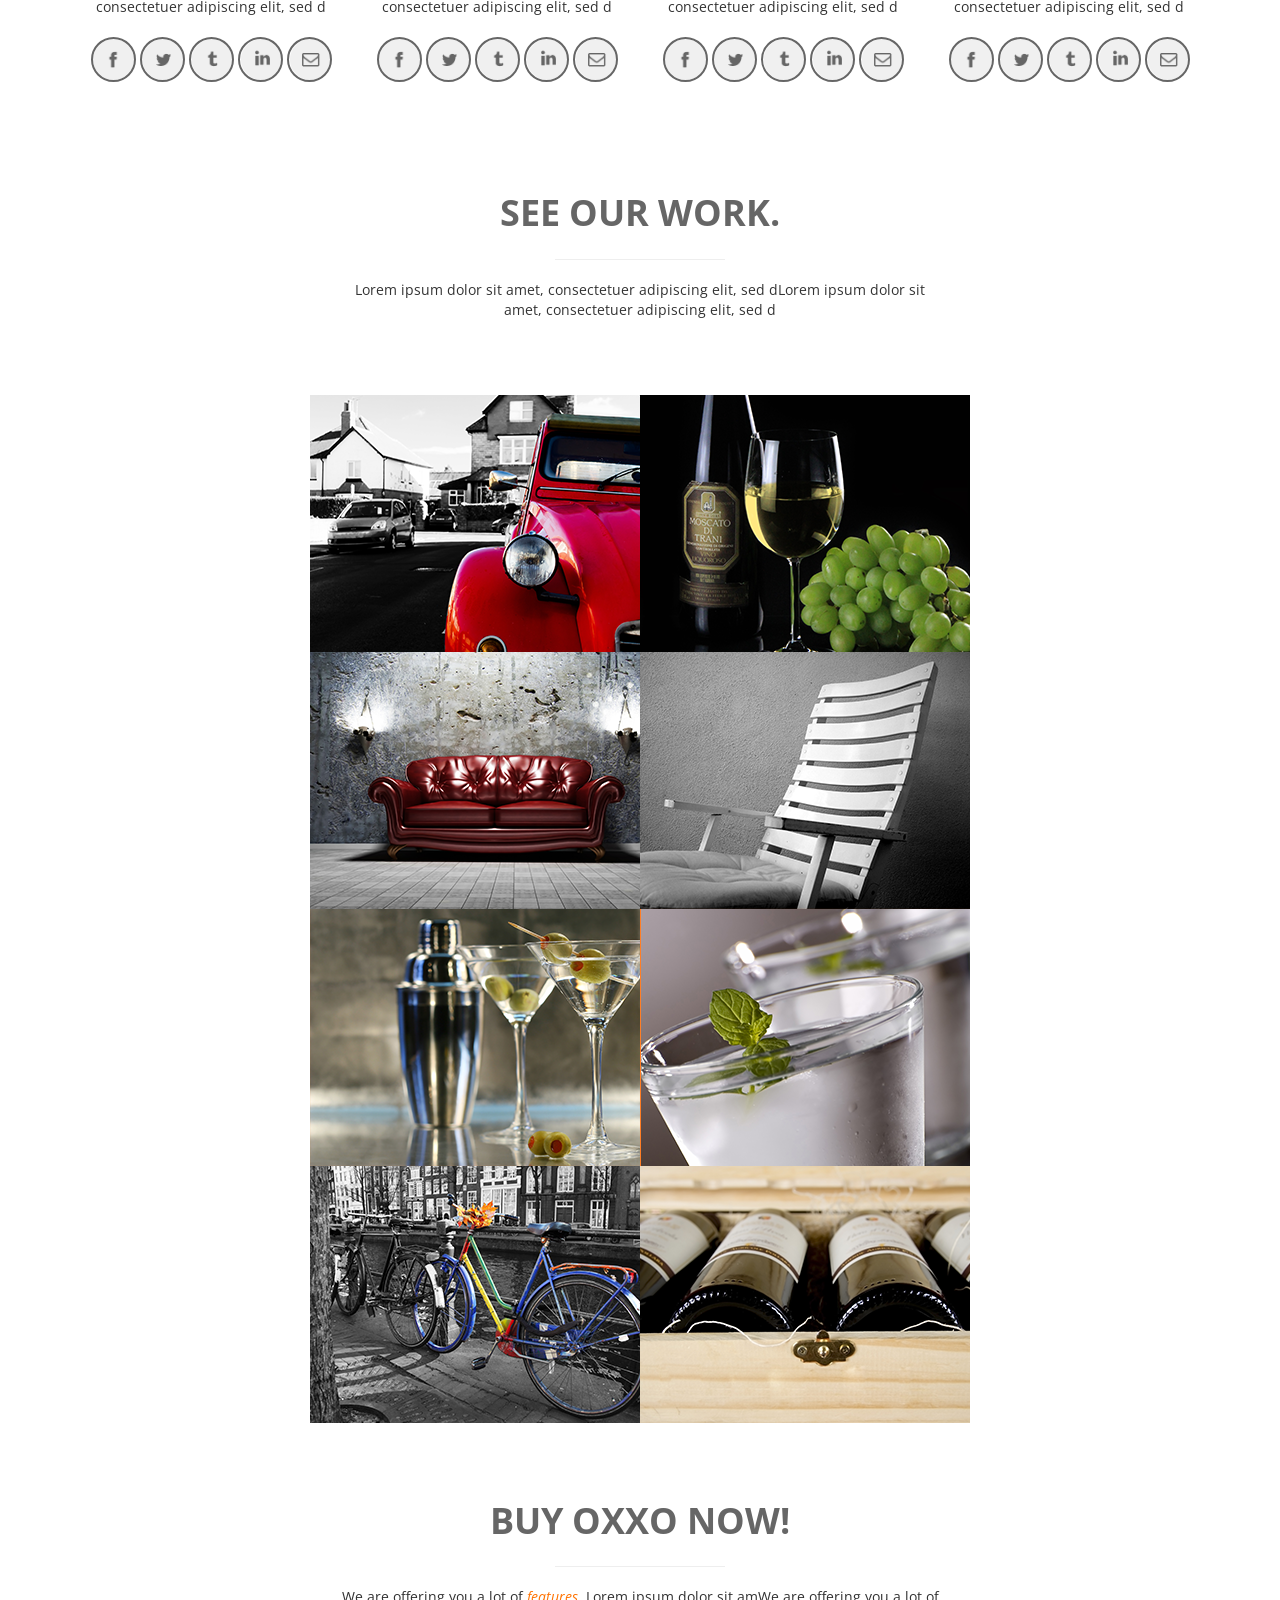
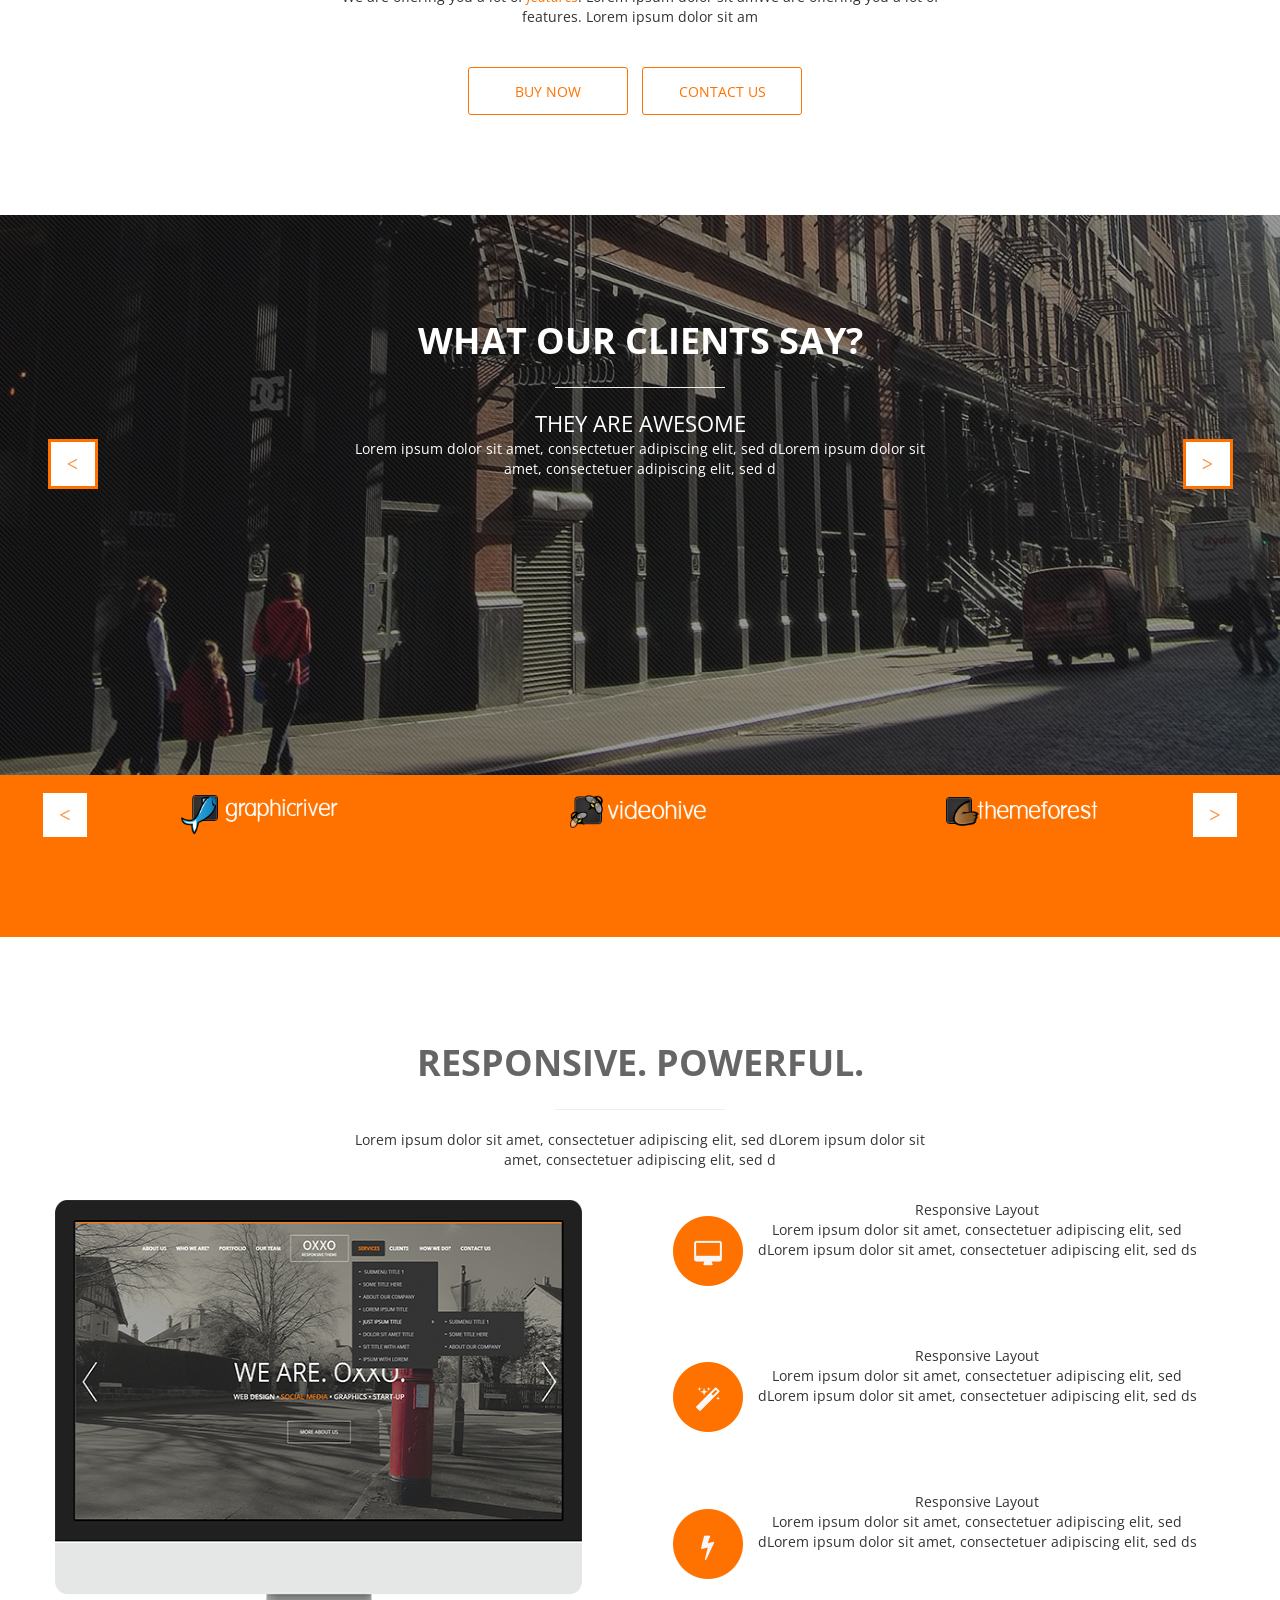
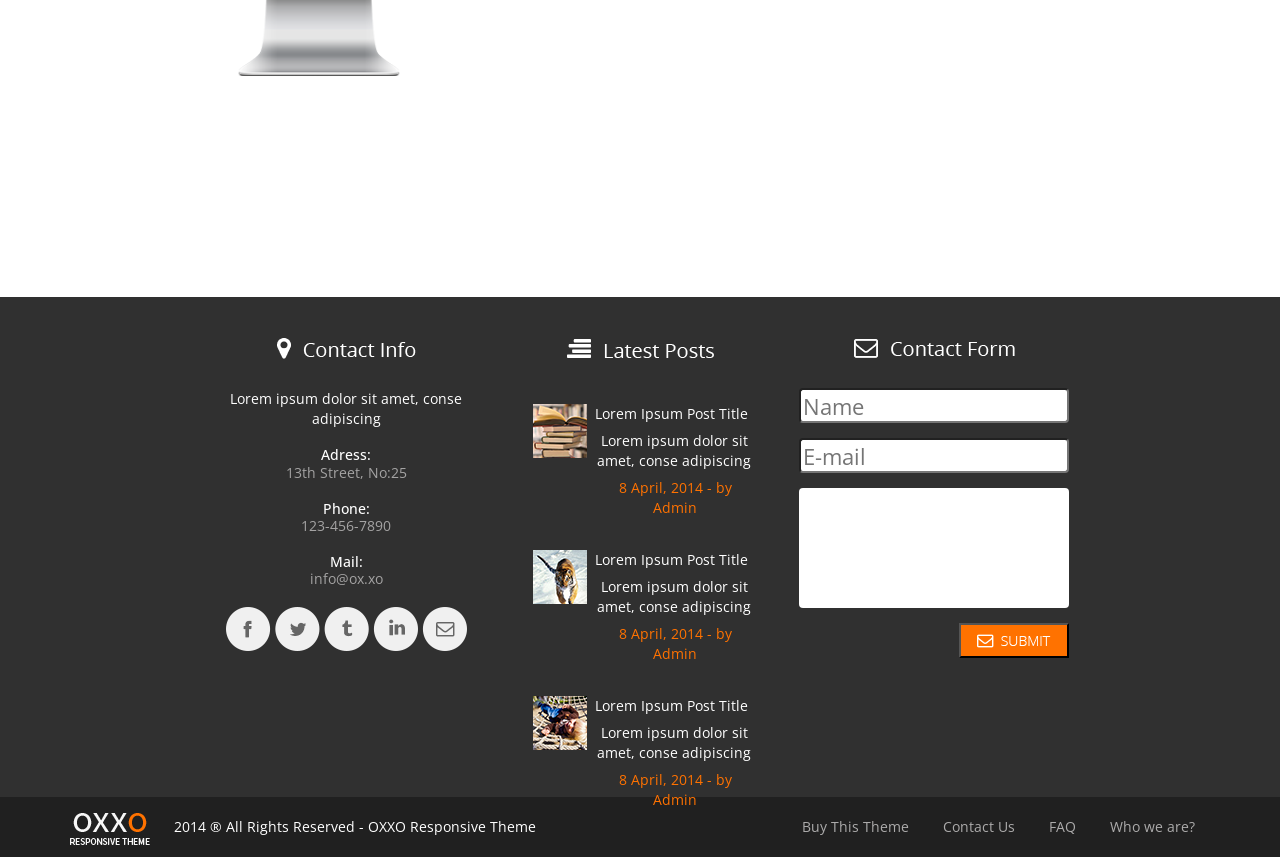
==== commit 9f1f64db: "Add files via upload" ====
--- a/OXX/index.html
+++ b/OXX/index.html
@@ -18,6 +18,7 @@
     <script type="text/javascript" src="assets/js/slider.js"></script>
     <script type="text/javascript" src="assets/js/top_menu_script.js"></script>
     <script type="text/javascript" src="assets/js/team_width.js"></script>
+    
 </head>
 <body>
     <div id="wrapper">
@@ -59,7 +60,7 @@
                     <li class="tm_top_menu top_menu"><p>our team</p></li>
                     <li class="prt_top_menu top_menu"><p>portfolio</p></li>
                 </ul>
-                <a href="#" class="logo" id="logo_dark"></a>
+                <div class="logo" id="logo_dark"></div>
                 <ul class="navbar_ox navbar_ox_abt col-lg-5 " id="r_nav_abtus">
                     <li class="cl_top_menu top_menu"><p>clients</p></li>
                     <li class="srvs_top_menu top_menu"><p>servises</p></li>
@@ -387,7 +388,7 @@
                 </div>
             </div>
             <div id="footer_bot">
-                <div class="container">
+                <div class="container" id="f_bot_cont">
                     <div id="footer_logo"><img src="assets/images/footer_logo.png" alt=""></div>
                     <div id="footer_copy">2014 ® All Rights Reserved - OXXO Responsive Theme </div>
                     <div class="footer_ul">
--- a/OXX/assets/css/style.css
+++ b/OXX/assets/css/style.css
@@ -487,19 +487,16 @@
     width: 570px;
 }
 #pc_view {
+    height: 100%;
+    width: 45%;
+}
+#pc_view {
     float: left
 }
 #resps {
     float: right;
 }
-/*
-#pc_view,
-#resps,
-.resp_zag,
-.resp_info {
-    display: inline-table;
-}
-*/
+
 #resps {
     margin-left: 30px;
 }
@@ -782,4 +779,26 @@
     .con_field_inp {
         height: 27px;
     }
-}
+    #footer_copy {
+        font-size: 10px;
+    }
+}
+@media screen and (max-width: 732px) {
+    
+    .header {
+        height: auto;
+        line-height: 60px;
+    }
+    .navbar_ox {
+        display: none;
+        height: 80px;
+        width: 100%;
+        transition: 1s ease-in-out;
+    }
+    .navbar_ox .show {
+        display: block;
+    }
+    .logo {
+        margin: 27px 0 0 0;
+    }
+}
